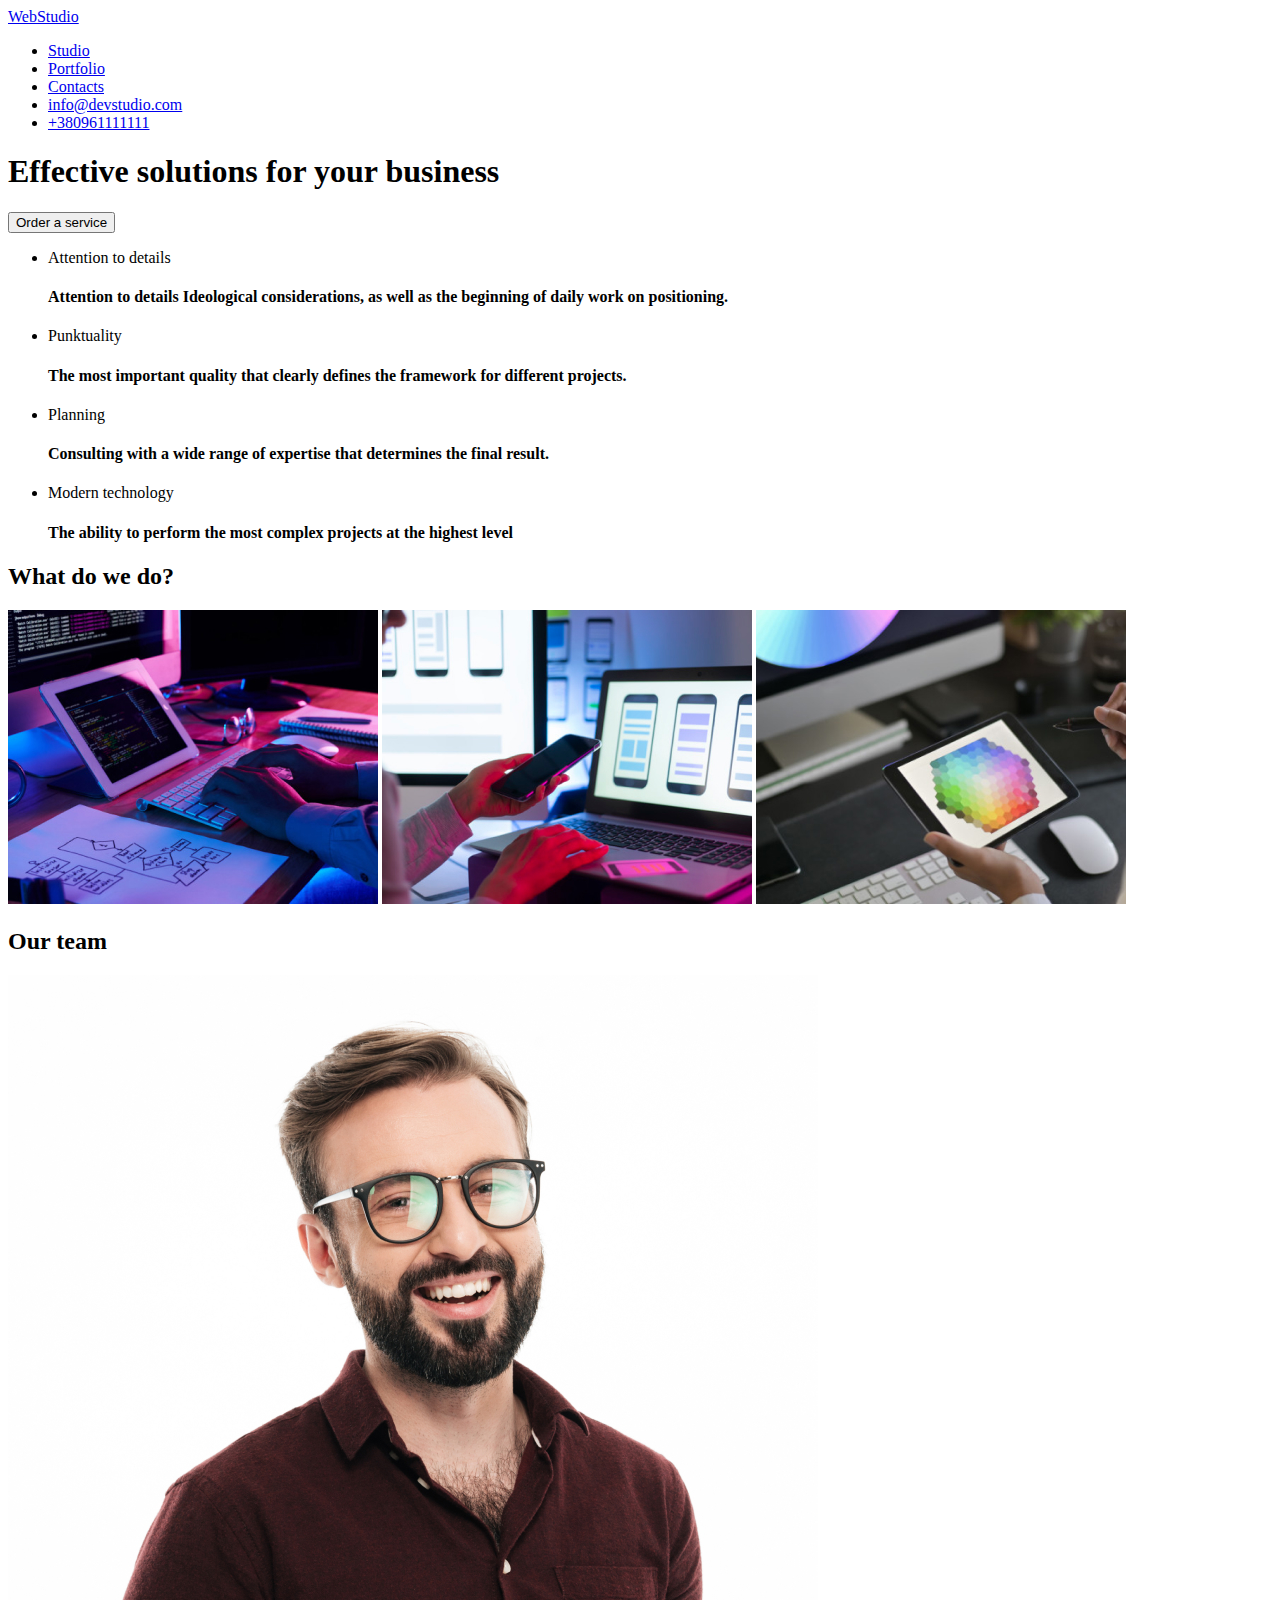
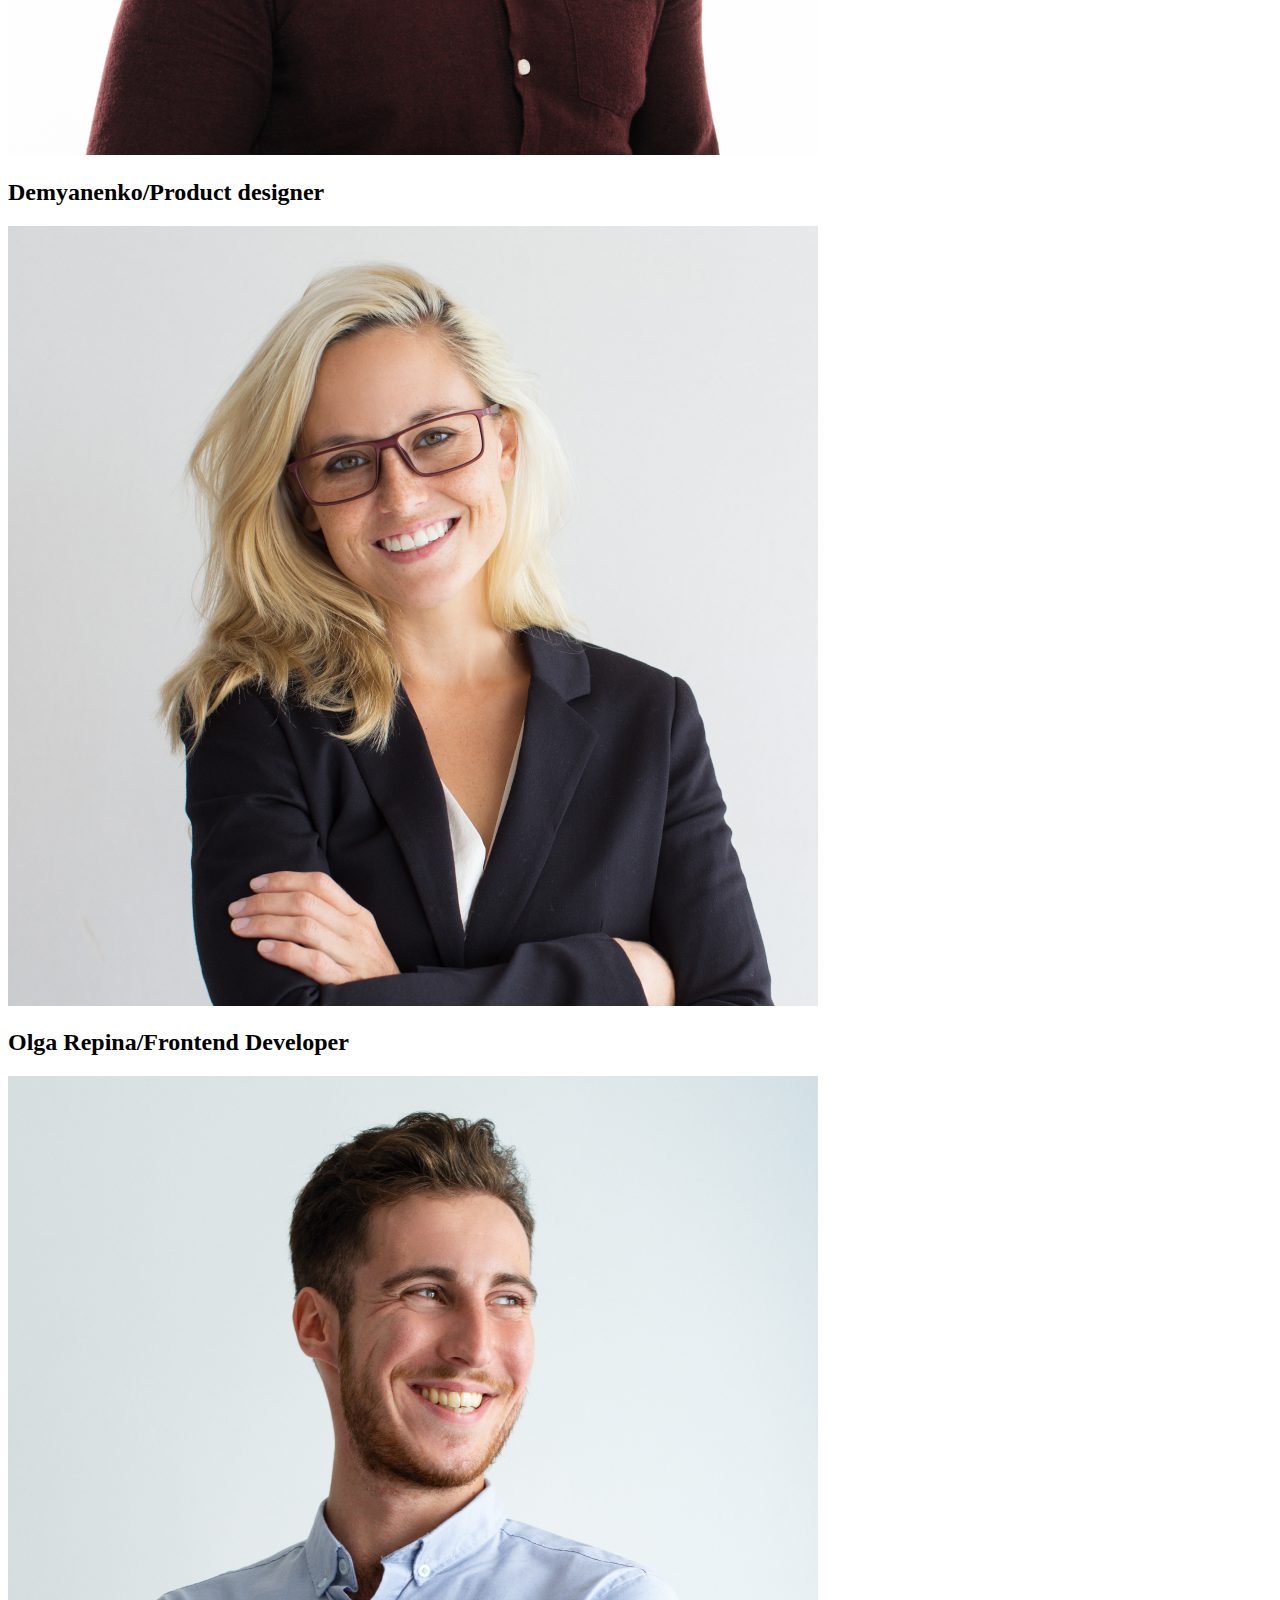
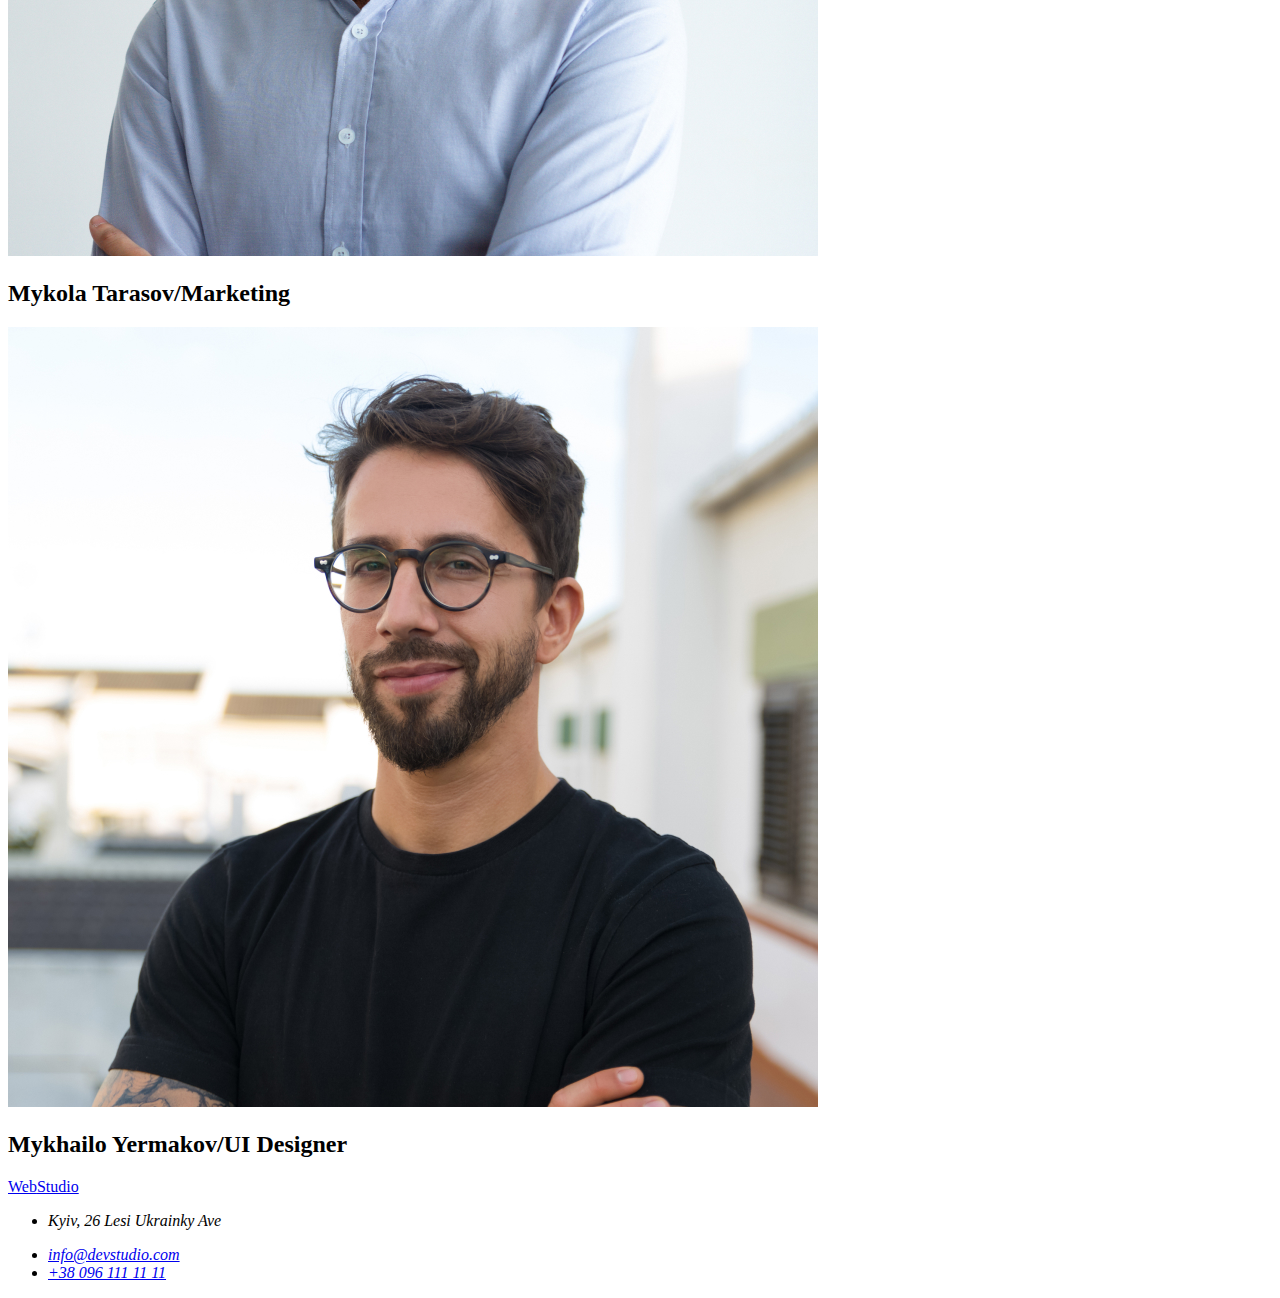
==== index.html @ 3cf73002 "Update index.html" ====
<!DOCTYPE html>
<html>

<head>
    <title>WebStudio</title>
</head>

<body>
    <header>
        <a href="index.html">WebStudio</a>
        <nav>
            <ul>
                <li><a href="#">Studio</a></li>
                <li><a href="#">Portfolio</a></li>
                <li><a href="#">Contacts</a></li>
                <li><a href="#">info@devstudio.com</a></li>
                <li><a href="#">+380961111111</a></li>
            </ul>
        </nav>
    </header>
    <main>
        <h1>Effective solutions for your business</h1>
        <button type="button">Order a service</button>

        </section>
    </main>
    <footer>
        <ul>
            <li>Attention to details</li>
            <h4>Attention to details
                Ideological considerations, as well as the beginning of daily work on positioning.</h4>
        </ul>
        <ul>

            <li>Punktuality</li>
            <h4>The most important quality that clearly defines the framework for different projects.</h4>
        </ul>
        <ul>
            <li>Planning</li>
            <h4>Consulting with a wide range of expertise that determines the final result.</h4>

        </ul>

        <ul>
            <li>Modern technology</li>
            <h4>The ability to perform the most complex projects at the highest level </h4>
        </ul>
    </footer>
    <h2>What do we do?</h2>
    <img src="images/img.jpg" alt="#">
    <img src="images/box2.jpg" alt="#">
    <img src="images/box3.jpg" alt="#">

    <h2>Our team</h2>
    <img src="images/ihordemyanko.jpg" alt="Ihor Demyanenko">
    <h2> Demyanenko/Product designer</h2>
    <img src="images/olgarepina.jpg" alt="Olga Repina">
    <h2>Olga Repina/Frontend Developer</h2>
    <img src="images/mykolatarasov.jpg" alt="Mykola Tarasov">
    <h2>Mykola Tarasov/Marketing</h2>
    <img src="images/mykhailoyermakov.jpg" alt="Mykhailo Yermakov">
    <h2>Mykhailo Yermakov/UI Designer </h2>

    <footer class="footer">
        <div class="container">
            <a href="#" class="main-footer-link"><span class="footer-ingredient">Web</span>Studio</a>
            <address class="footer-address">
                <div class="footer-container">
                    <ul class="footer-list">
                        <li class="footer-item">
                            <p class="footer-paragraph">Kyiv, 26 Lesi Ukrainky Ave</p>
                        </li>
                        <li class="footer-item">
                            <a href="#" class="footer-link">info@devstudio.com</a>
                        </li>
                        <li class="footer-item">
                            <a href="#" class="footer-link">+38 096 111 11 11</a>
                        </li>
                </div>
                <!--<form action="submit" class="email-form">
                <label for="email" class="email">Email:</label>
                <input type="email" id="email" name="email" required>
                <button type="submit" class="submit-button">Subscribe</button>
              </form>-->
        </div>
    </footer>
</body>

</html>
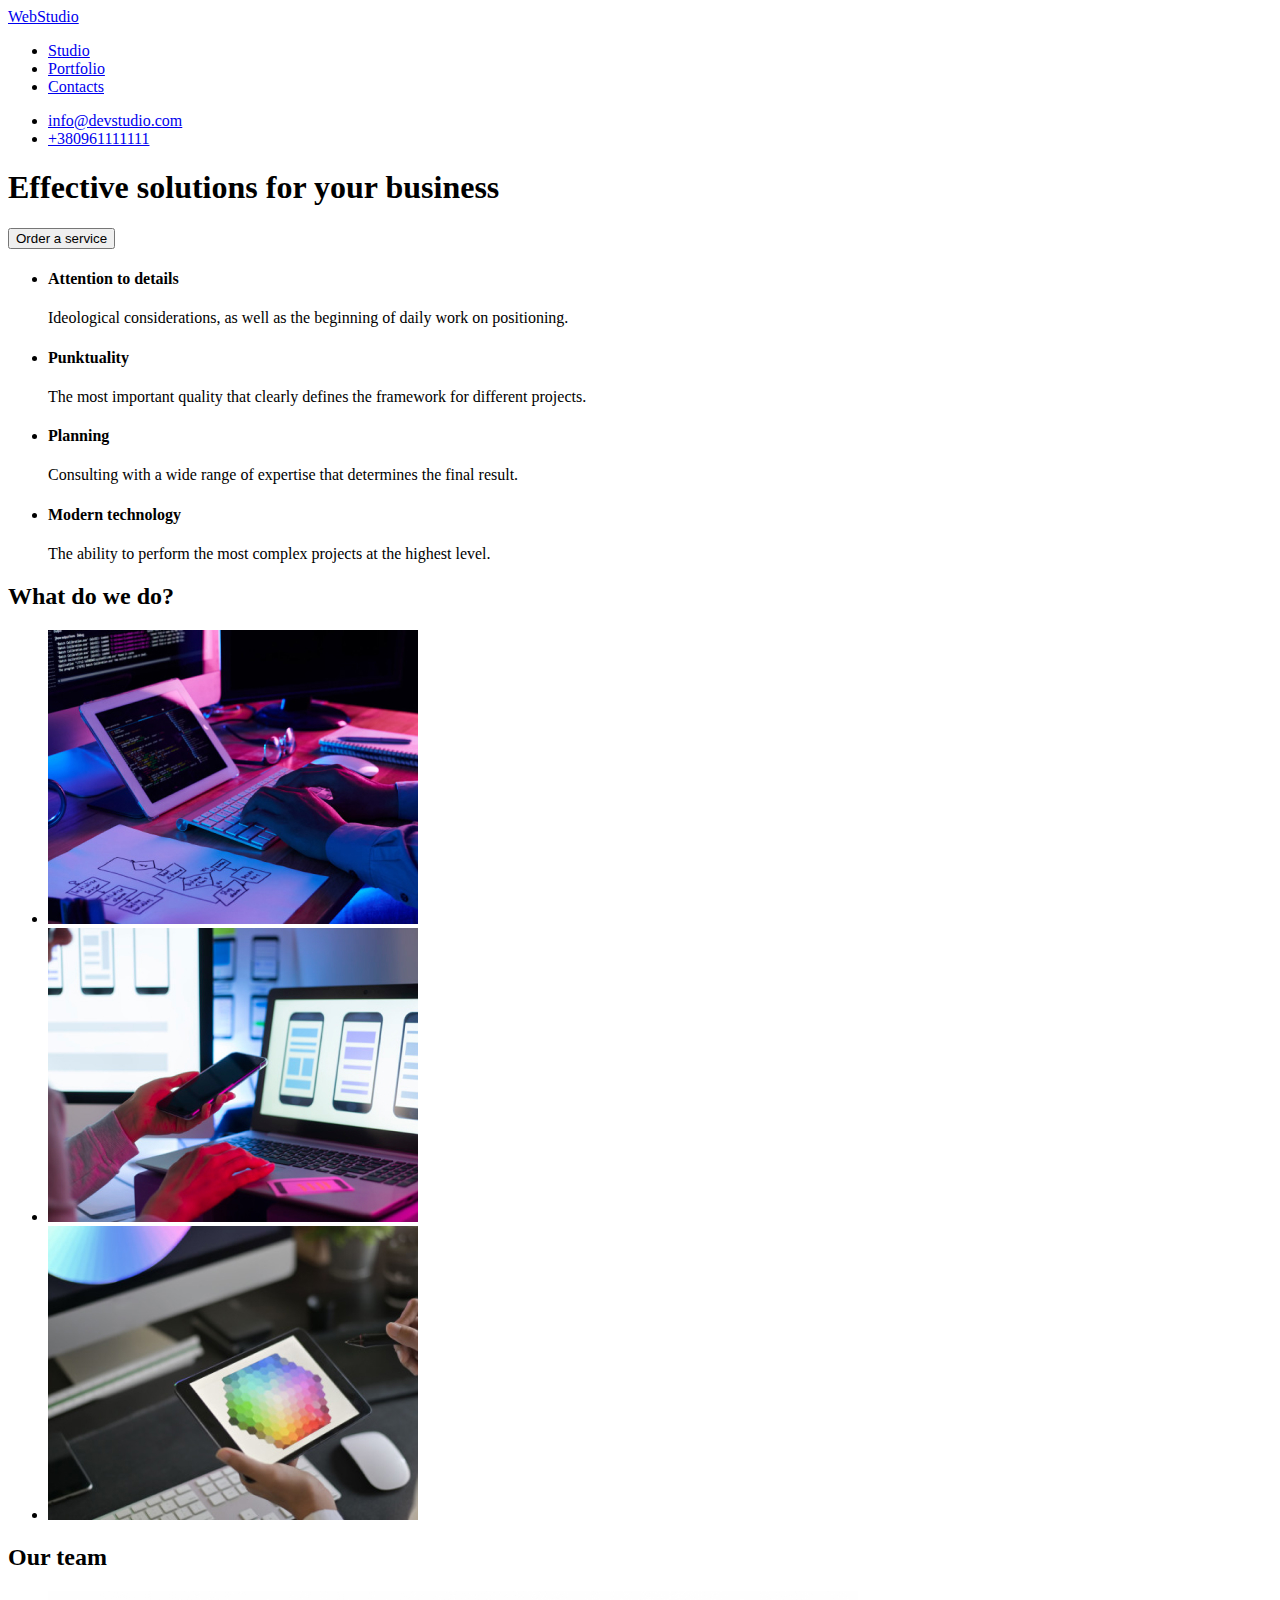
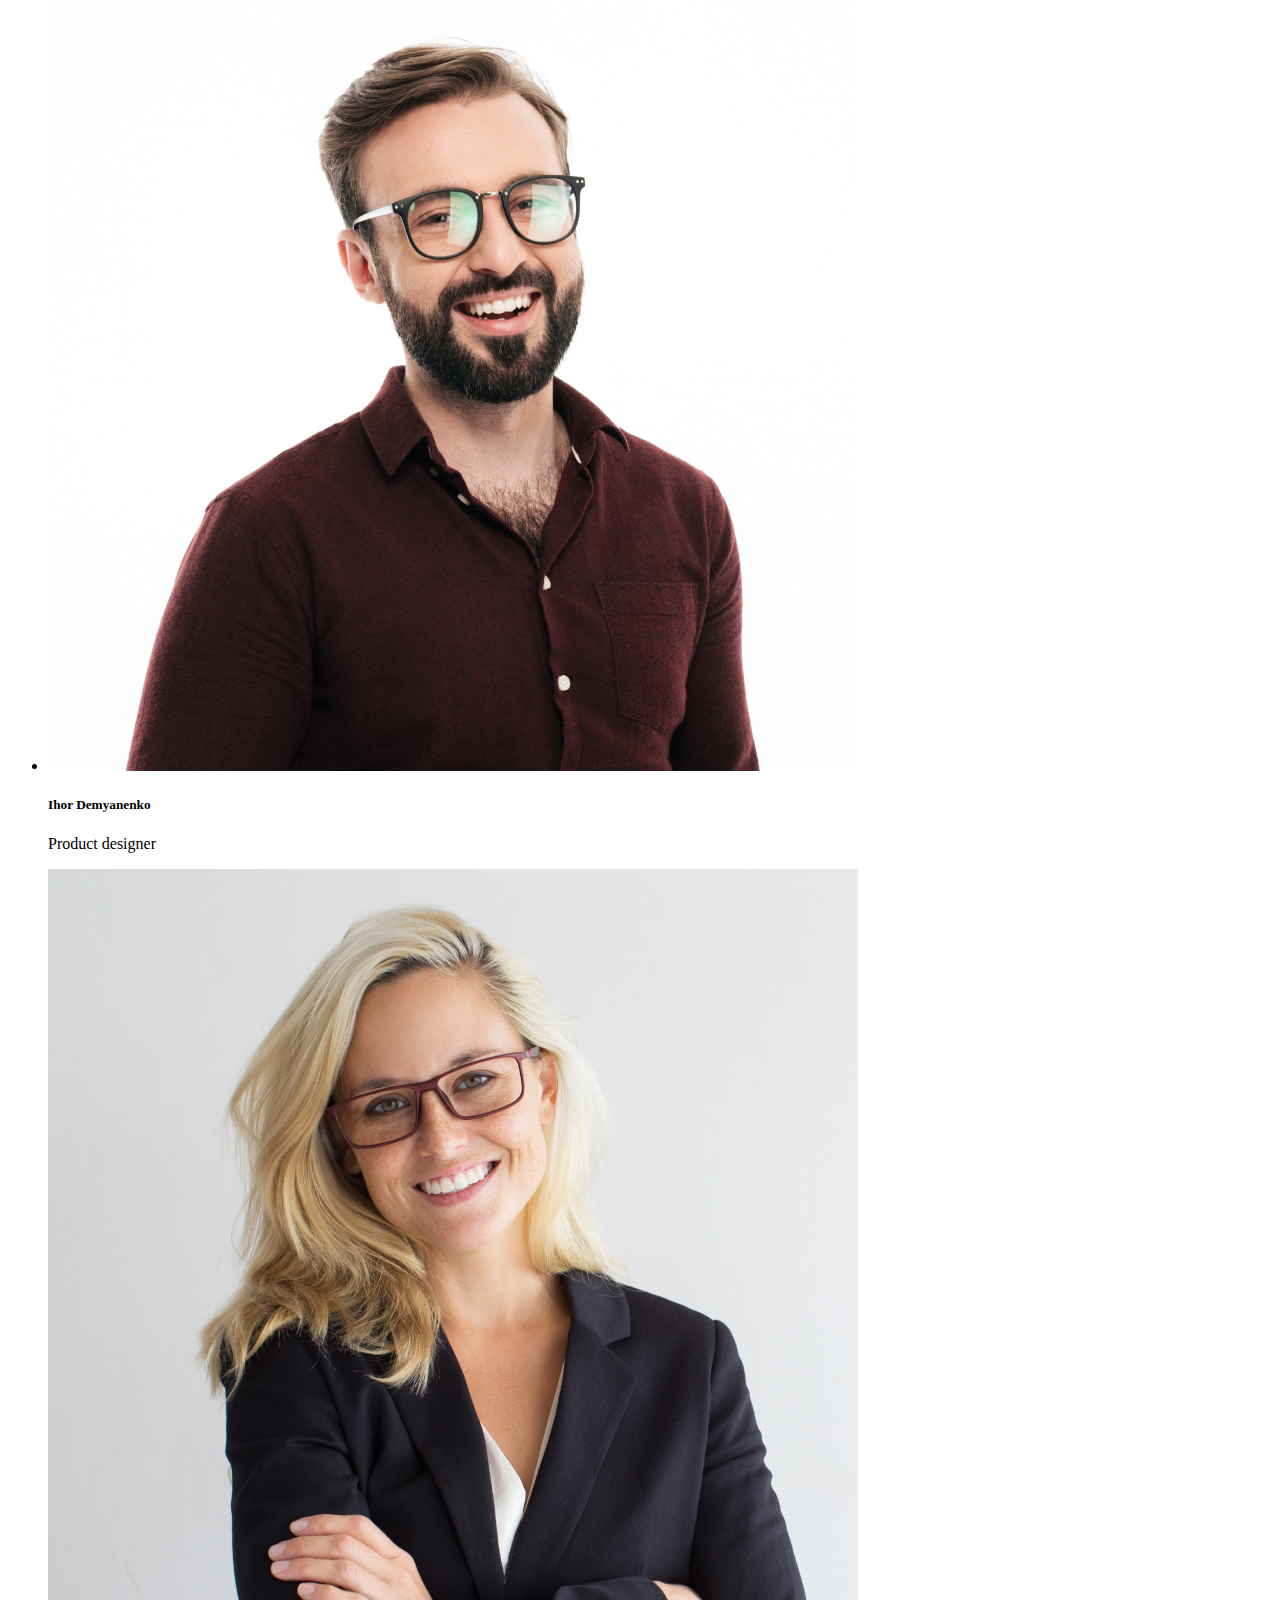
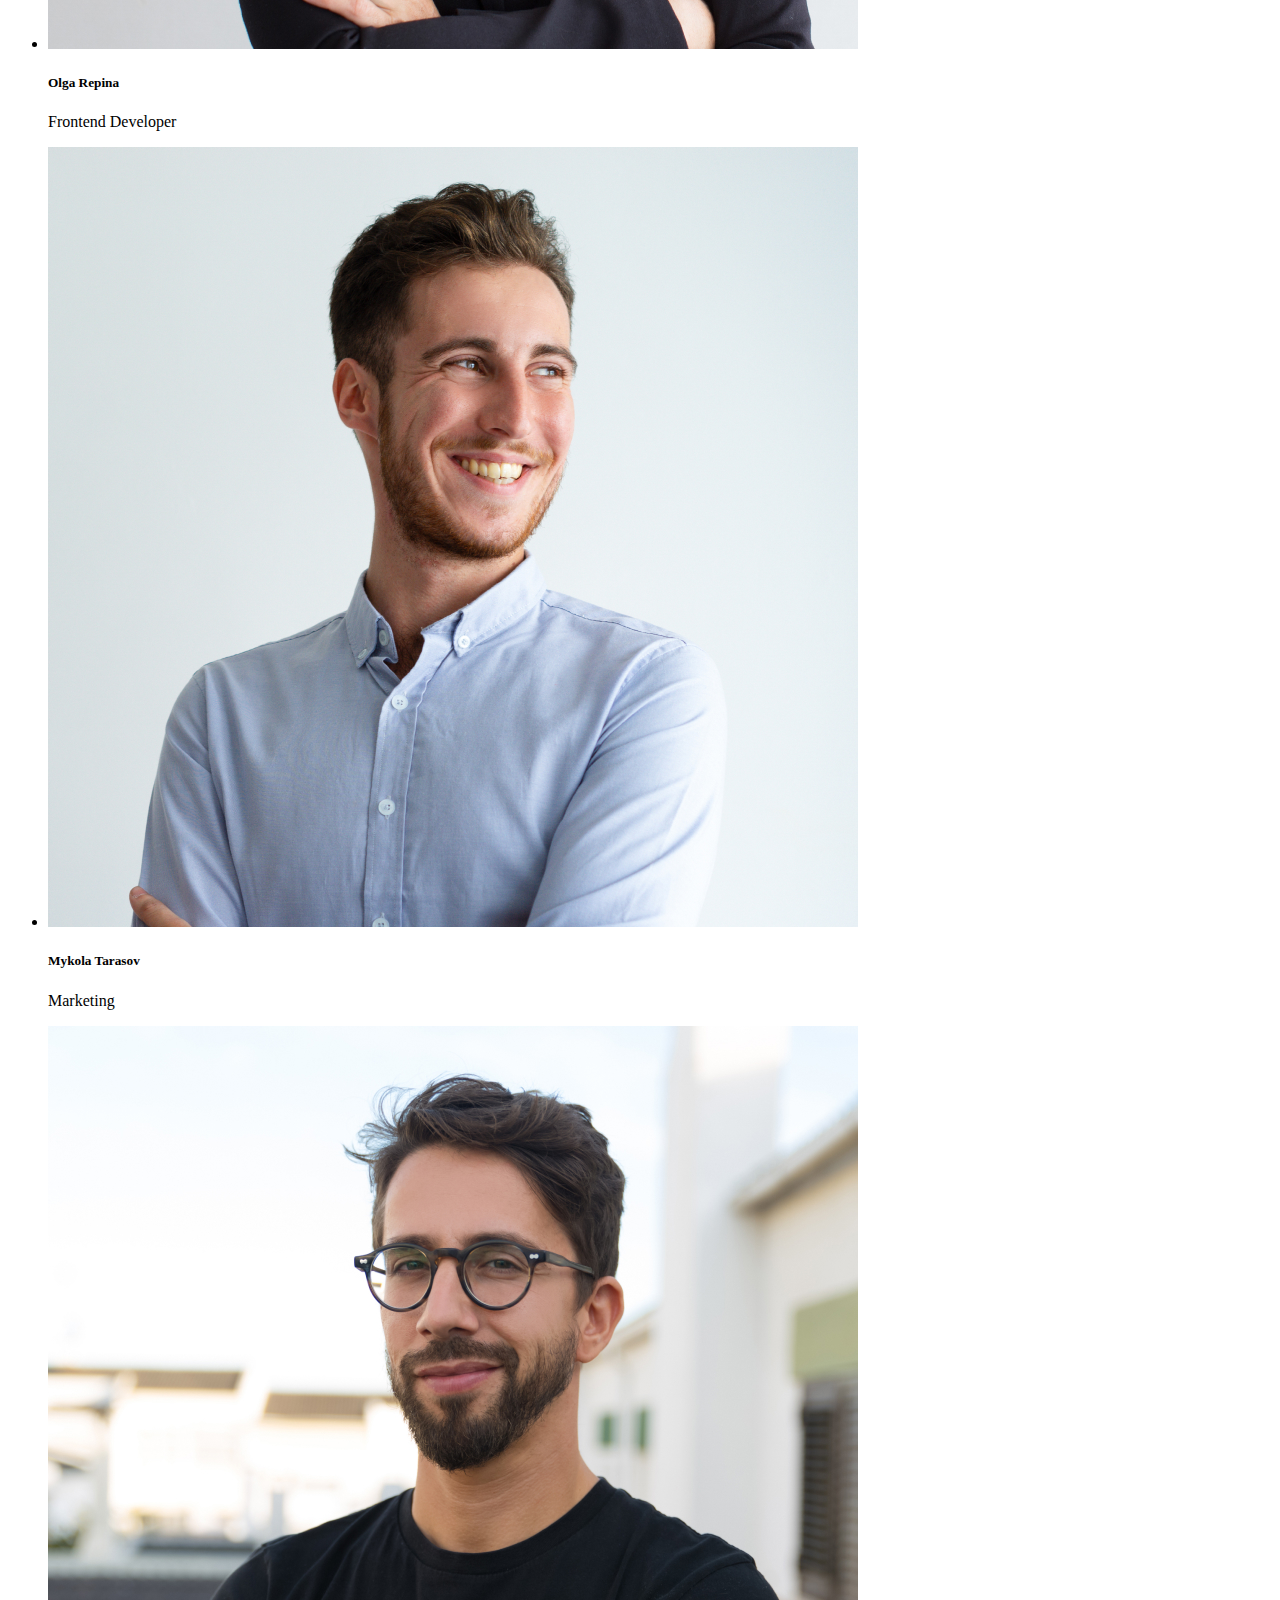
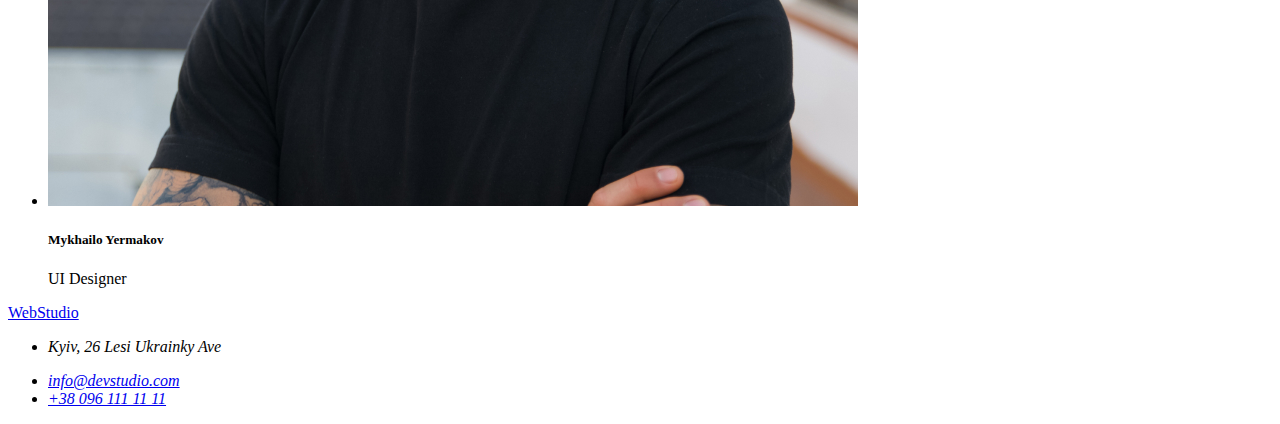
==== commit 2ade5a43: "odkfvojsdfiofhgisdoifjbgfieadojv" ====
--- a/index.html
+++ b/index.html
@@ -13,54 +13,68 @@
                 <li><a href="#">Studio</a></li>
                 <li><a href="#">Portfolio</a></li>
                 <li><a href="#">Contacts</a></li>
-                <li><a href="#">info@devstudio.com</a></li>
-                <li><a href="#">+380961111111</a></li>
             </ul>
         </nav>
+        <ul>
+            <li><a href="#">info@devstudio.com</a></li>
+            <li><a href="#">+380961111111</a></li>
+        </ul>
     </header>
     <main>
-        <h1>Effective solutions for your business</h1>
-        <button type="button">Order a service</button>
+        <section>
+            <h1>Effective solutions for your business</h1>
+            <button type="button">Order a service</button>
+        </section>
+        <section>
+            <h2 hidden>section title</h2>
+            <ul>
+                <li>
+                    <h4>Attention to details</h4>
+                    <p>Ideological considerations, as well as the beginning of daily work on positioning.</p>
+                </li>
+                <li>
+                    <h4>Punktuality</h4>
+                    <p>The most important quality that clearly defines the framework for different projects.</p>
+                </li>
+                <li>
+                    <h4>Planning</h4>
+                    <p>Consulting with a wide range of expertise that determines the final result.</p>
+                </li>
+                <li>
+                    <h4>Modern technology</h4>
+                    <p>The ability to perform the most complex projects at the highest level.</p>
+                </li>
+            </ul>
+        </section>
+        <section>
+            <h2>What do we do?</h2>
+            <ul>
+                <li><img src="images/img.jpg" alt="#"></li>
+                <li><img src="images/box2.jpg" alt="#"></li>
+                <li><img src="images/box3.jpg" alt="#"></li>
+            </ul>
+        </section>
+        <section>
+            <h2>Our team</h2>
+            <ul>
+                <li><img src="images/ihordemyanko.jpg" alt="Ihor Demyanenko">
+                <h5>Ihor Demyanenko</h5><p>Product designer</p></li>
 
+                <li><img src="images/olgarepina.jpg" alt="Olga Repina">
+                    <h5>Olga Repina</h5>
+                    <p>Frontend Developer</p>
+                </li>
+                <li><img src="images/mykolatarasov.jpg" alt="Mykola Tarasov">
+                    <h5>Mykola Tarasov</h5>
+                    <p>Marketing</p>
+                </li>
+                <li><img src="images/mykhailoyermakov.jpg" alt="Mykhailo Yermakov">
+                    <h5>Mykhailo Yermakov</h5>
+                    <p>UI Designer</p>
+                </li>
+            </ul>
         </section>
     </main>
-    <footer>
-        <ul>
-            <li>Attention to details</li>
-            <h4>Attention to details
-                Ideological considerations, as well as the beginning of daily work on positioning.</h4>
-        </ul>
-        <ul>
-
-            <li>Punktuality</li>
-            <h4>The most important quality that clearly defines the framework for different projects.</h4>
-        </ul>
-        <ul>
-            <li>Planning</li>
-            <h4>Consulting with a wide range of expertise that determines the final result.</h4>
-
-        </ul>
-
-        <ul>
-            <li>Modern technology</li>
-            <h4>The ability to perform the most complex projects at the highest level </h4>
-        </ul>
-    </footer>
-    <h2>What do we do?</h2>
-    <img src="images/img.jpg" alt="#">
-    <img src="images/box2.jpg" alt="#">
-    <img src="images/box3.jpg" alt="#">
-
-    <h2>Our team</h2>
-    <img src="images/ihordemyanko.jpg" alt="Ihor Demyanenko">
-    <h2> Demyanenko/Product designer</h2>
-    <img src="images/olgarepina.jpg" alt="Olga Repina">
-    <h2>Olga Repina/Frontend Developer</h2>
-    <img src="images/mykolatarasov.jpg" alt="Mykola Tarasov">
-    <h2>Mykola Tarasov/Marketing</h2>
-    <img src="images/mykhailoyermakov.jpg" alt="Mykhailo Yermakov">
-    <h2>Mykhailo Yermakov/UI Designer </h2>
-
     <footer class="footer">
         <div class="container">
             <a href="#" class="main-footer-link"><span class="footer-ingredient">Web</span>Studio</a>
@@ -83,6 +97,7 @@
                 <button type="submit" class="submit-button">Subscribe</button>
               </form>-->
         </div>
+
     </footer>
 </body>
 
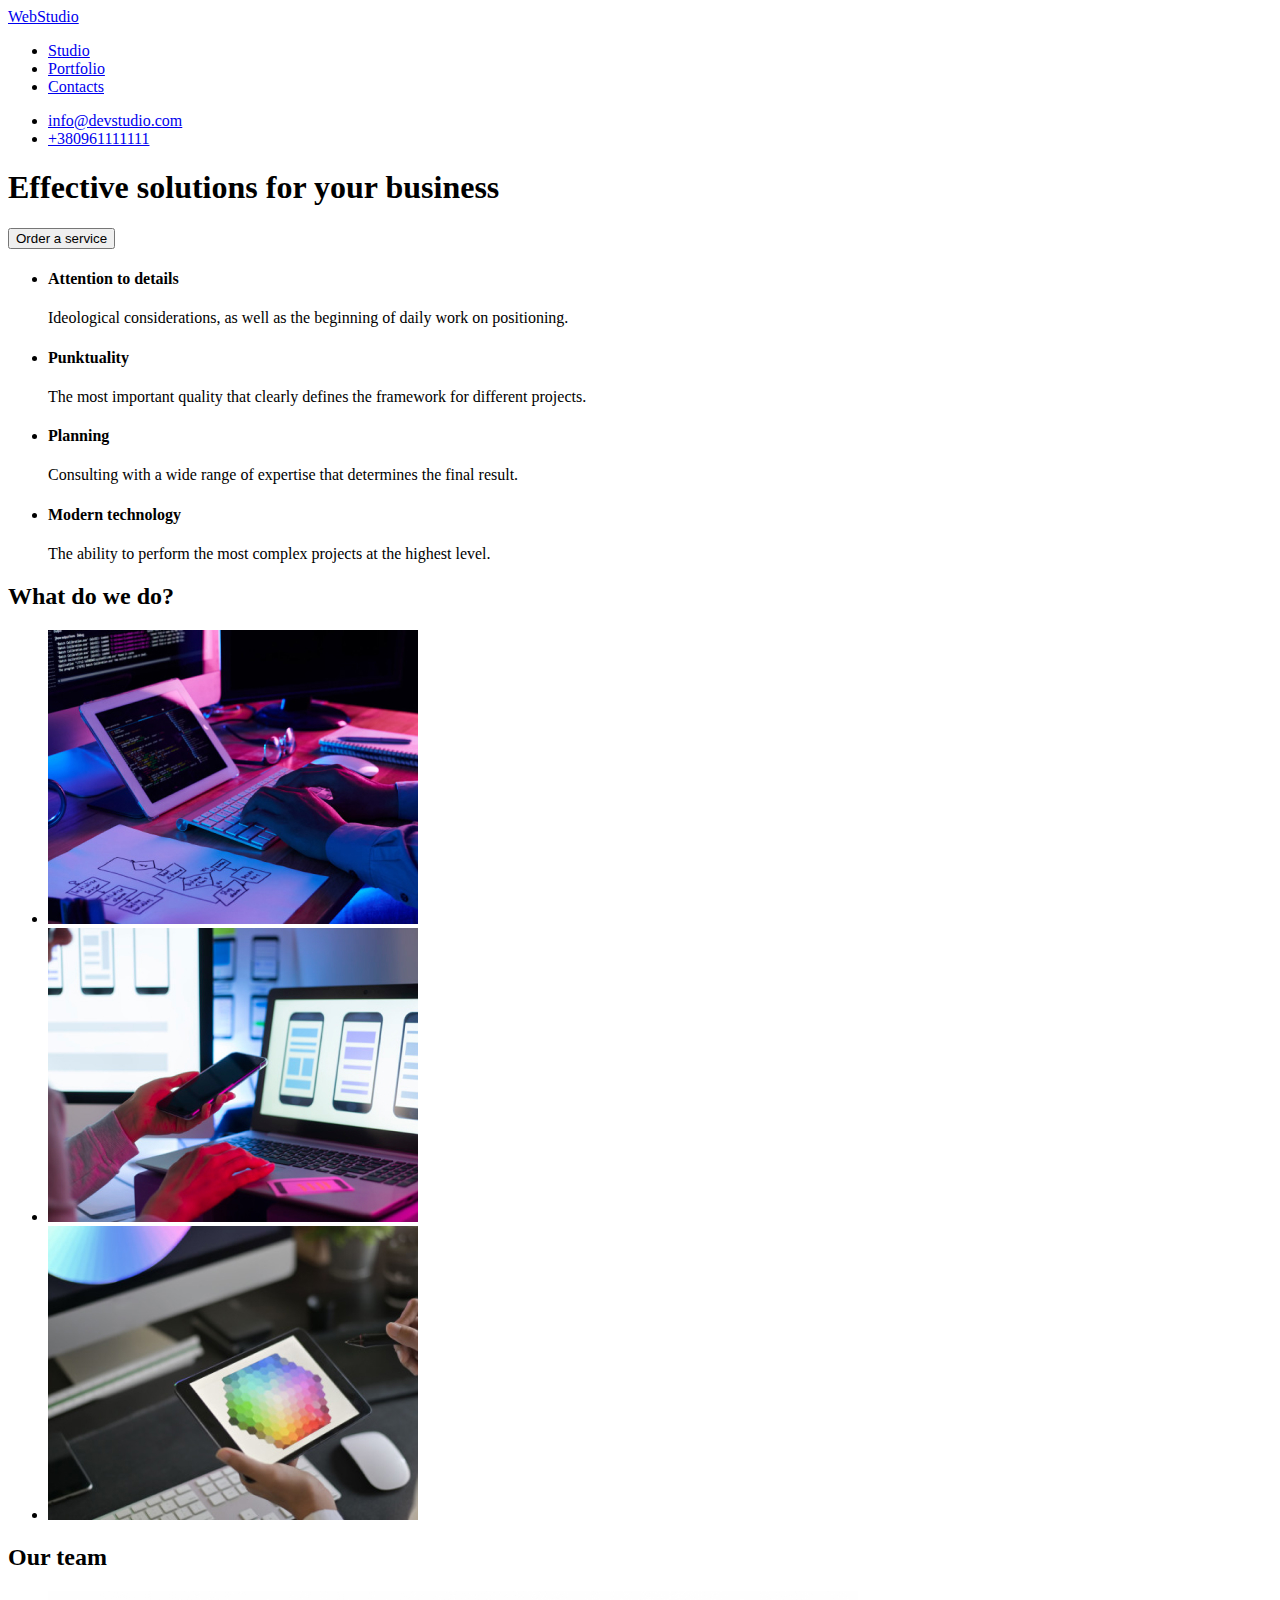
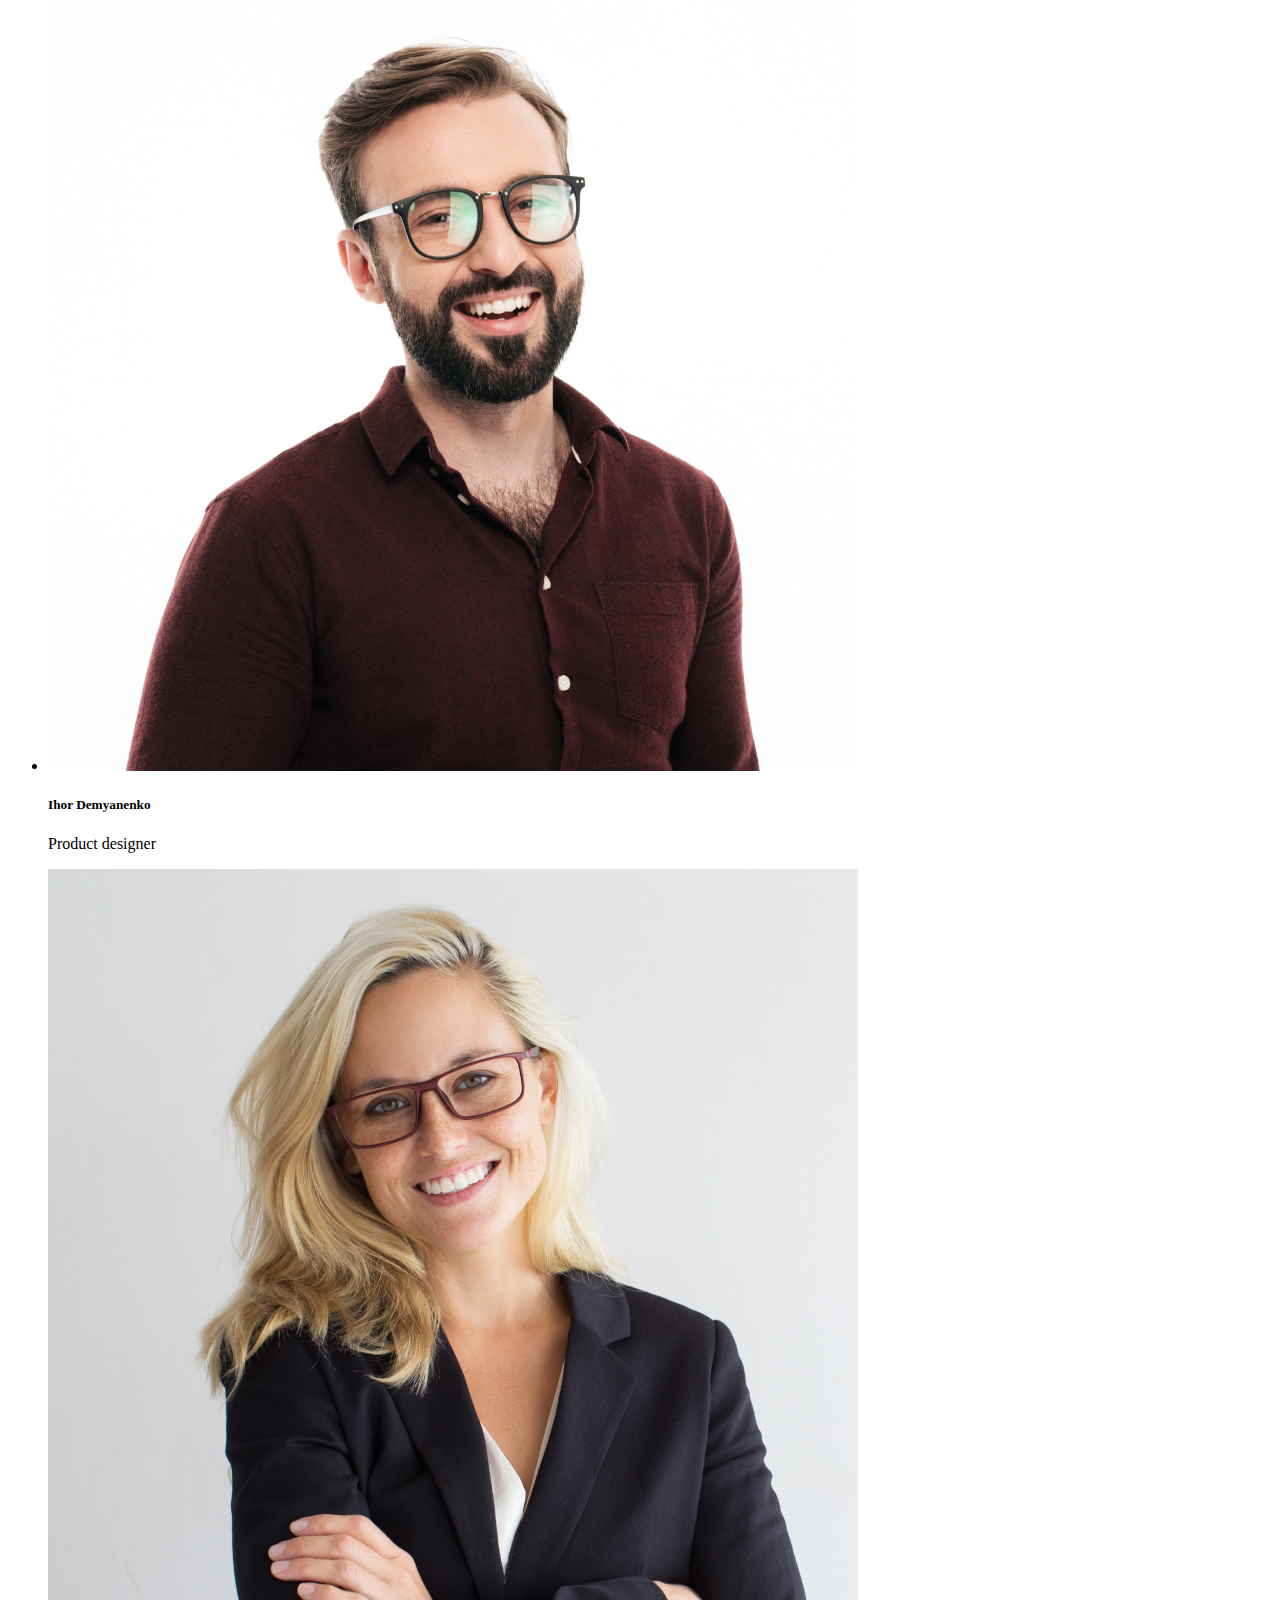
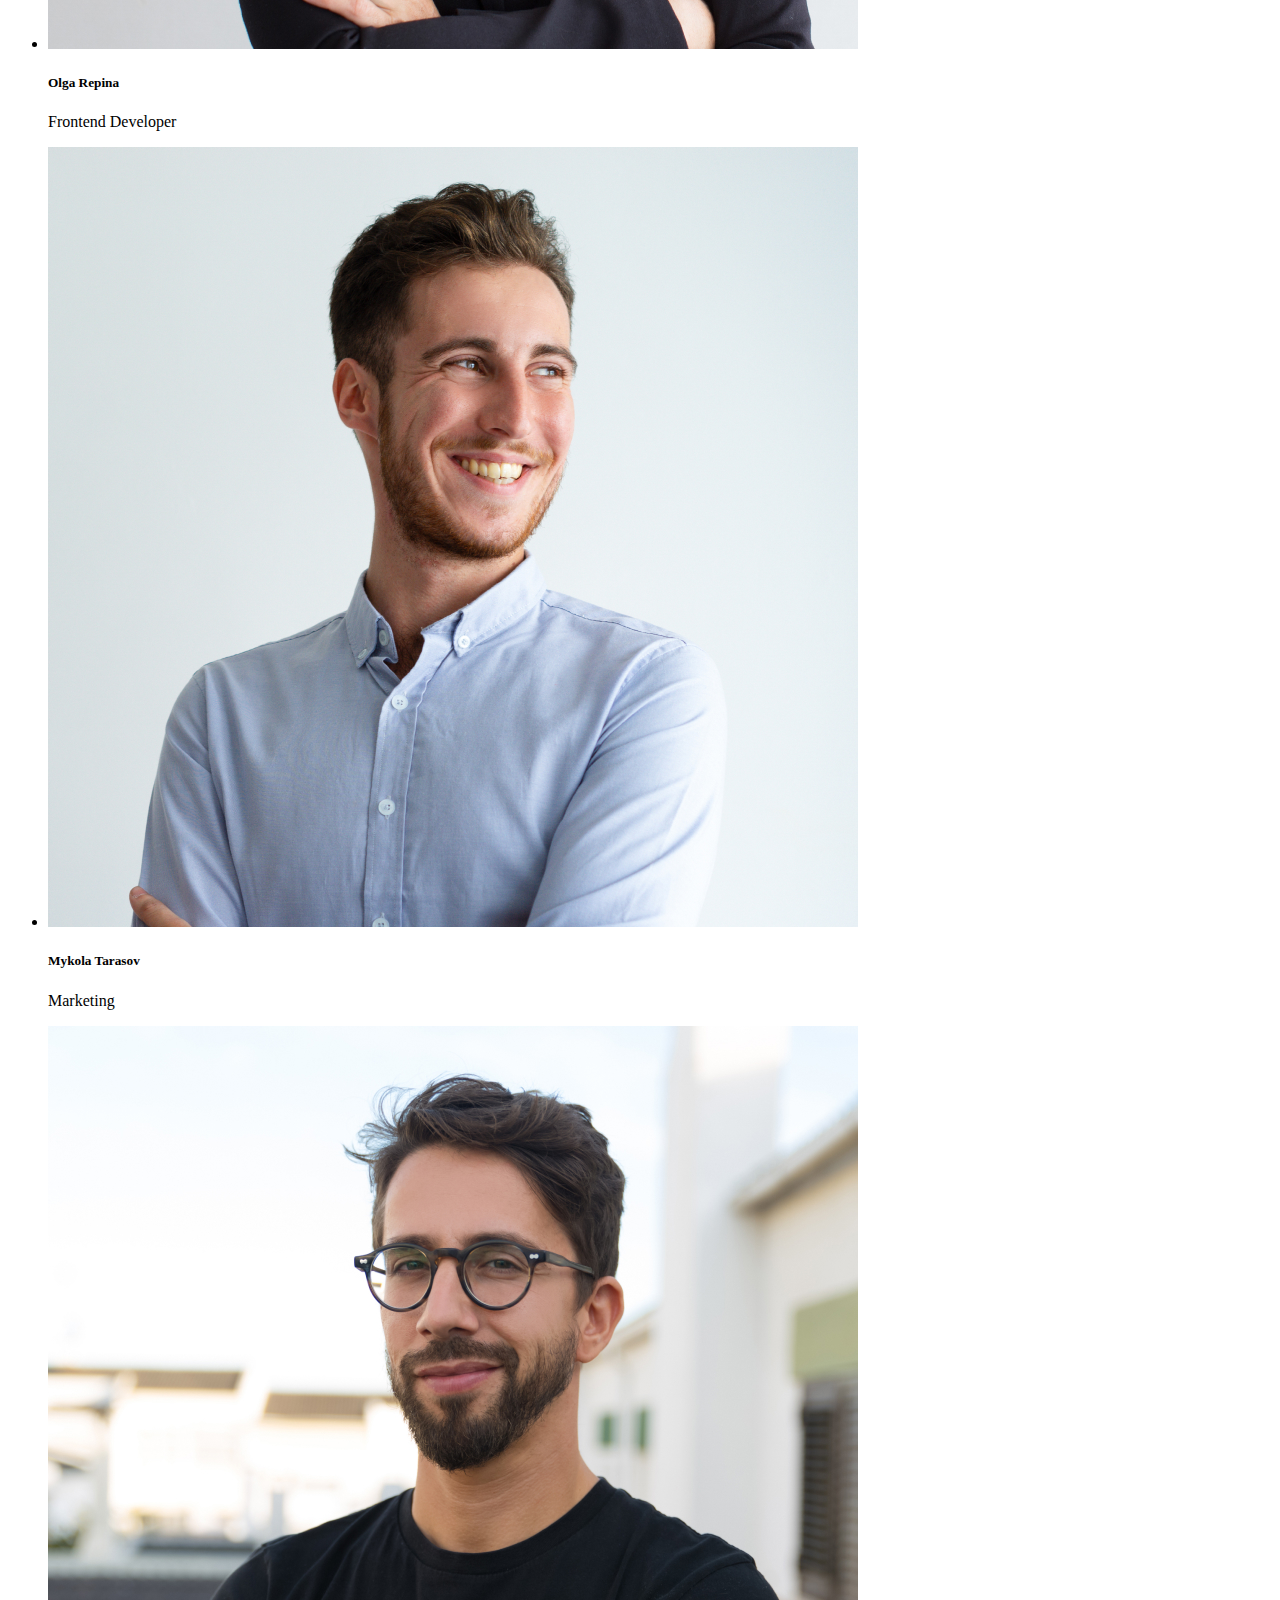
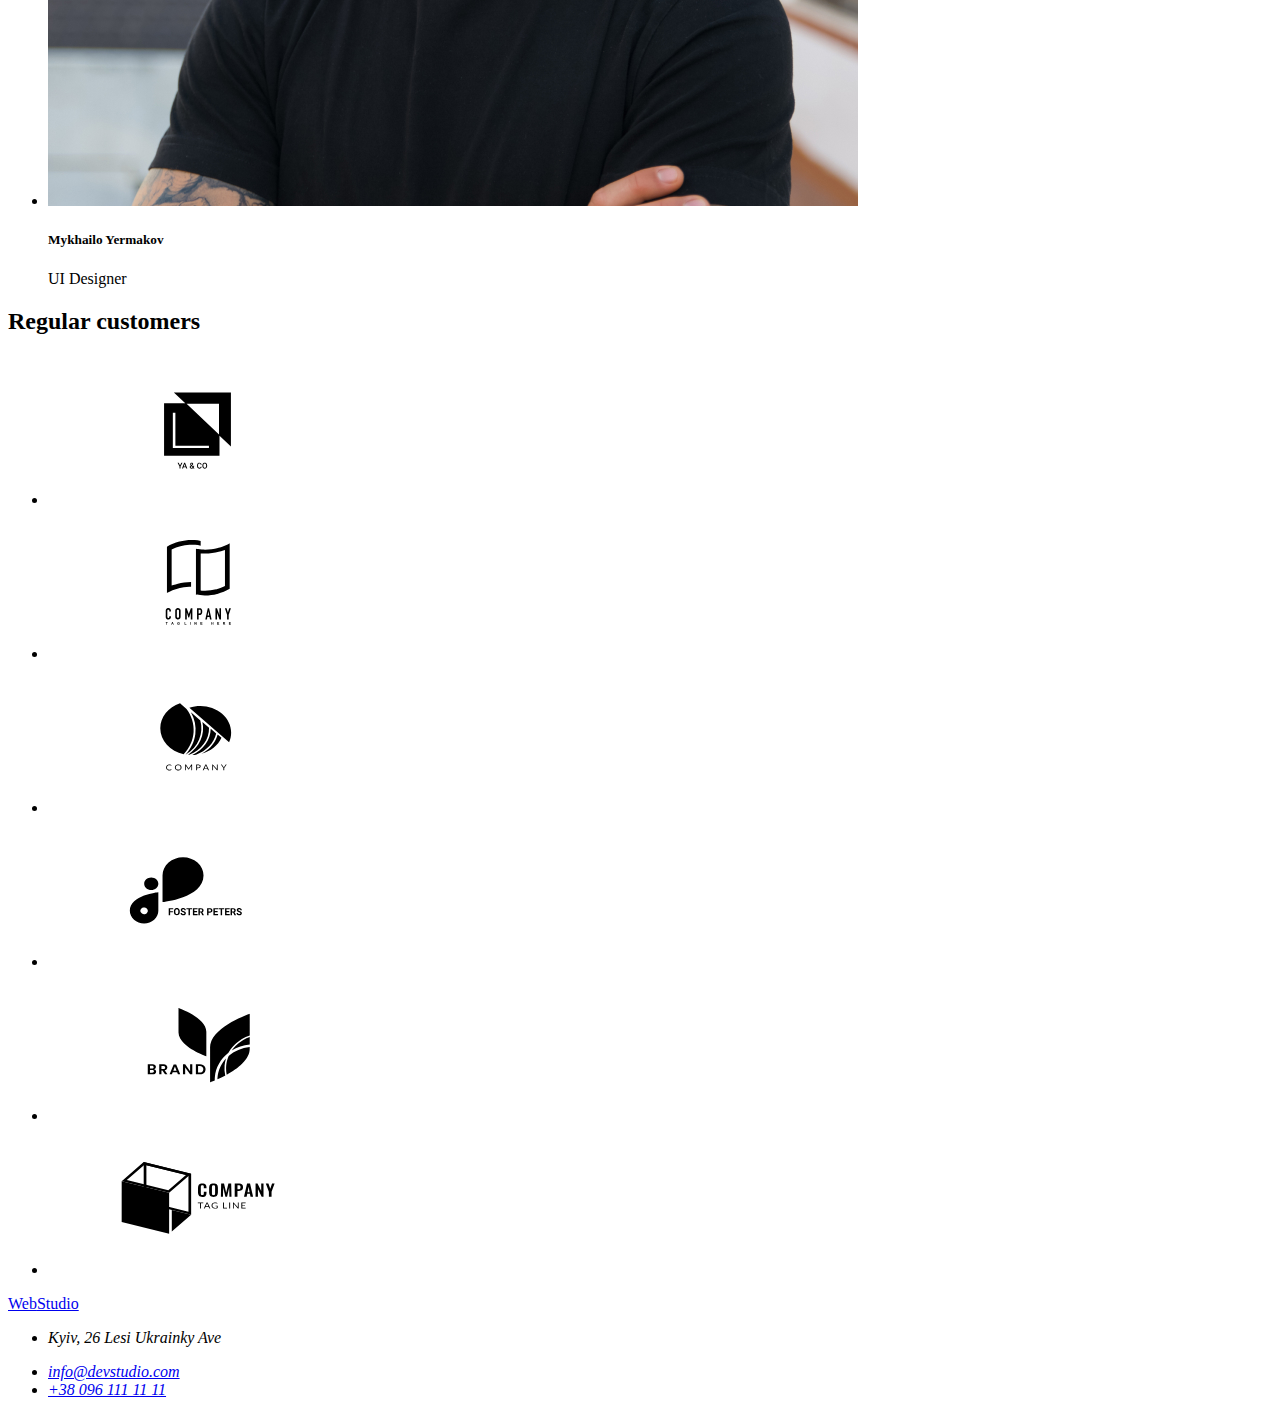
==== commit dd644188: "svg" ====
--- a/index.html
+++ b/index.html
@@ -2,6 +2,12 @@
 <html>
 
 <head>
+    <link rel="preconnect" href="https://fonts.googleapis.com">
+    <link rel="preconnect" href="https://fonts.gstatic.com" crossorigin>
+    <link
+        href="https://fonts.googleapis.com/css2?family=Raleway:ital,wght@0,100..900;1,100..900&family=Roboto:ital,wght@0,100;0,300;0,400;0,500;0,700;0,900;1,100;1,300;1,400;1,500;1,700;1,900&display=swap"
+        rel="stylesheet">
+    <link rel="stylesheet" href="styles.CSS">
     <title>WebStudio</title>
 </head>
 
@@ -58,7 +64,9 @@
             <h2>Our team</h2>
             <ul>
                 <li><img src="images/ihordemyanko.jpg" alt="Ihor Demyanenko">
-                <h5>Ihor Demyanenko</h5><p>Product designer</p></li>
+                    <h5>Ihor Demyanenko</h5>
+                    <p>Product designer</p>
+                </li>
 
                 <li><img src="images/olgarepina.jpg" alt="Olga Repina">
                     <h5>Olga Repina</h5>
@@ -73,6 +81,31 @@
                     <p>UI Designer</p>
                 </li>
             </ul>
+        </section>
+        <section>
+            <div class="container">
+                <h2>Regular customers</h2>
+                <ul class="clients">
+                    <li class="client-item"><a href="/" class="client-link"><svg class="client-icon">
+                                <use href="/images/symbol-defs.svg#icon-Client-1"></use>
+                            </svg></a></li>
+                    <li class="client-item"><a href="/" class="client-link"><svg class="client-icon">
+                                <use href="/images/symbol-defs.svg#icon-Client-2"></use>
+                            </svg></a></li>
+                    <li class="client-item"><a href="/" class="client-link"><svg class="client-icon">
+                                <use href="/images/symbol-defs.svg#icon-Client-3"></use>
+                            </svg></a></li>
+                    <li class="client-item"><a href="/" class="client-link"><svg class="client-icon">
+                                <use href="/images/symbol-defs.svg#icon-Client-4"></use>
+                            </svg></a></li>
+                    <li class="client-item"><a href="/" class="client-link"><svg class="client-icon">
+                                <use href="/images/symbol-defs.svg#icon-Client-5"></use>
+                            </svg></a></li>
+                    <li class="client-item"><a href="/" class="client-link"><svg class="client-icon">
+                                <use href="/images/symbol-defs.svg#icon-Client-6"></use>
+                            </svg></a></li>
+                </ul>
+            </div>
         </section>
     </main>
     <footer class="footer">
@@ -97,7 +130,6 @@
                 <button type="submit" class="submit-button">Subscribe</button>
               </form>-->
         </div>
-
     </footer>
 </body>
 
--- a/styles.CSS
+++ b/styles.CSS
@@ -0,0 +1,7 @@
+:root{
+--text-color: #757575;
+--headers-color: #212121;
+--excent-color: #2196F3;
+--footer-background: #2F303A;
+--section-background: #F5F4FA;
+} 
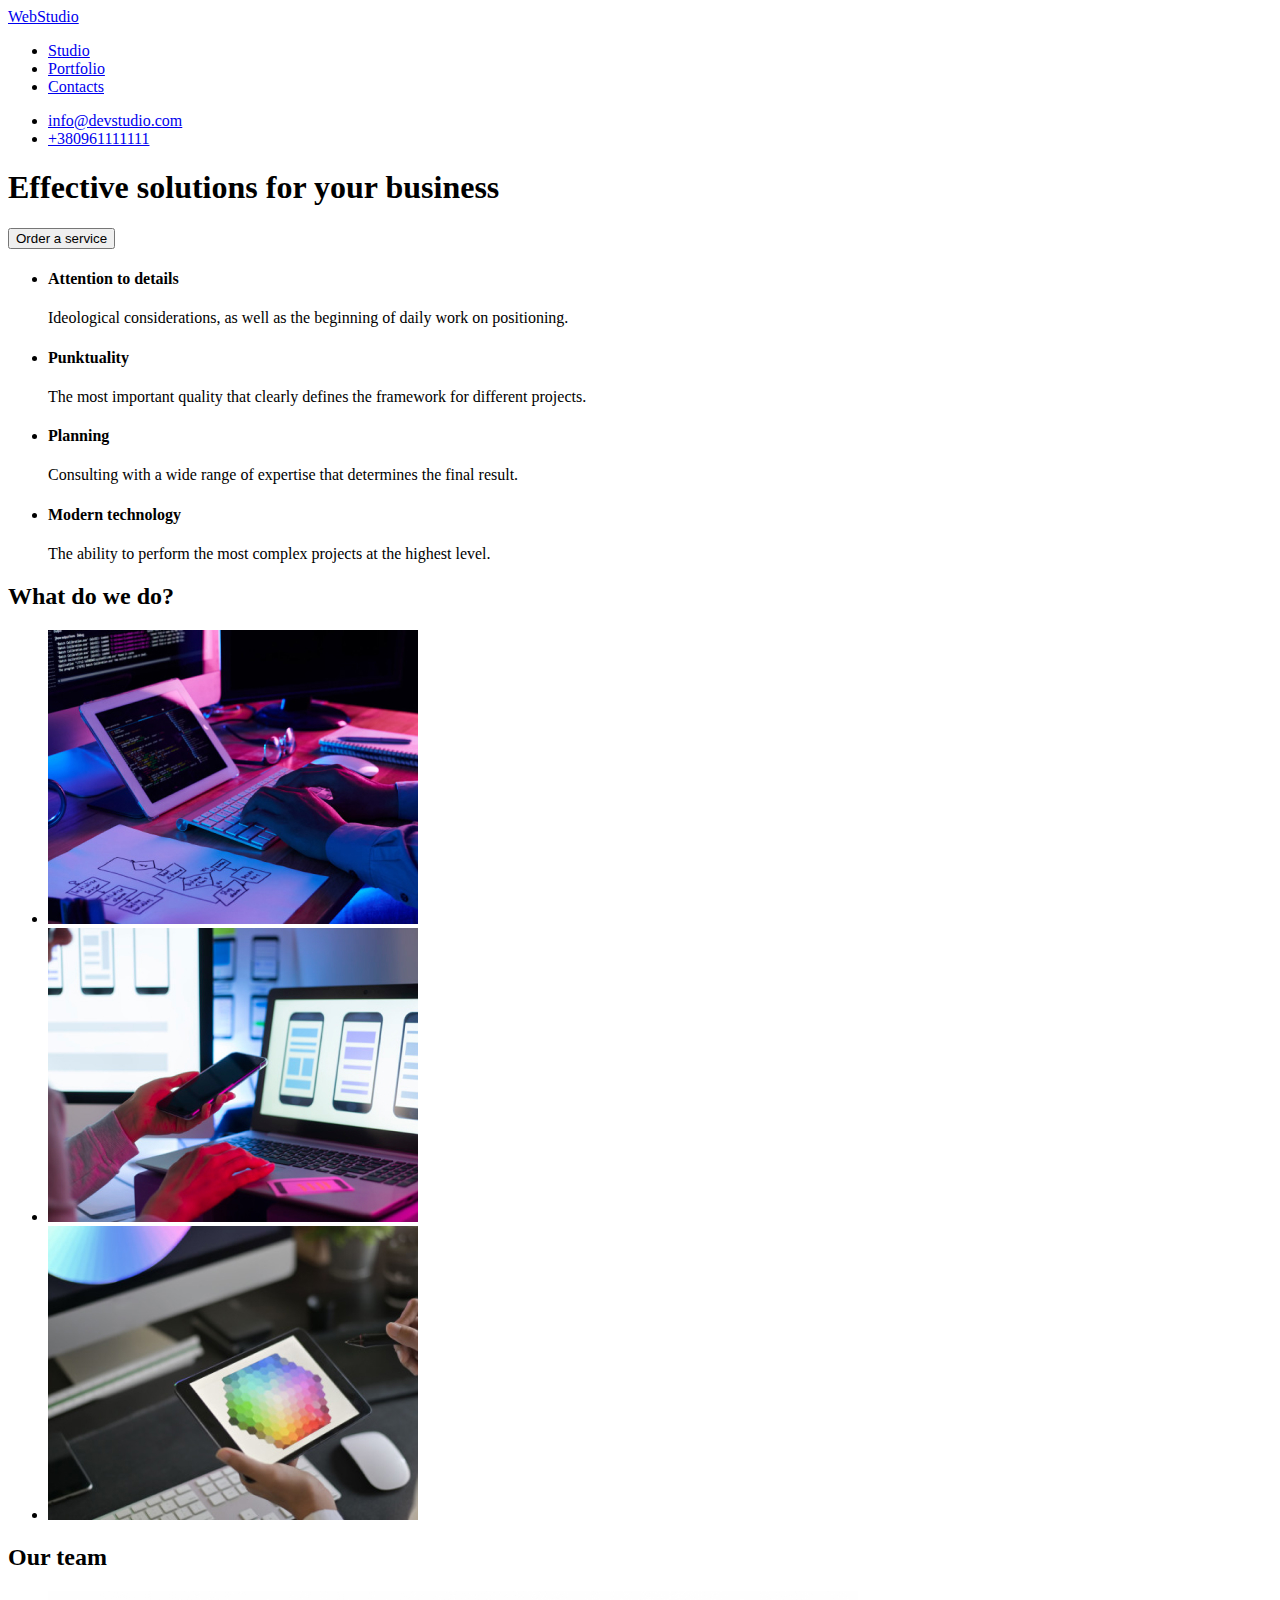
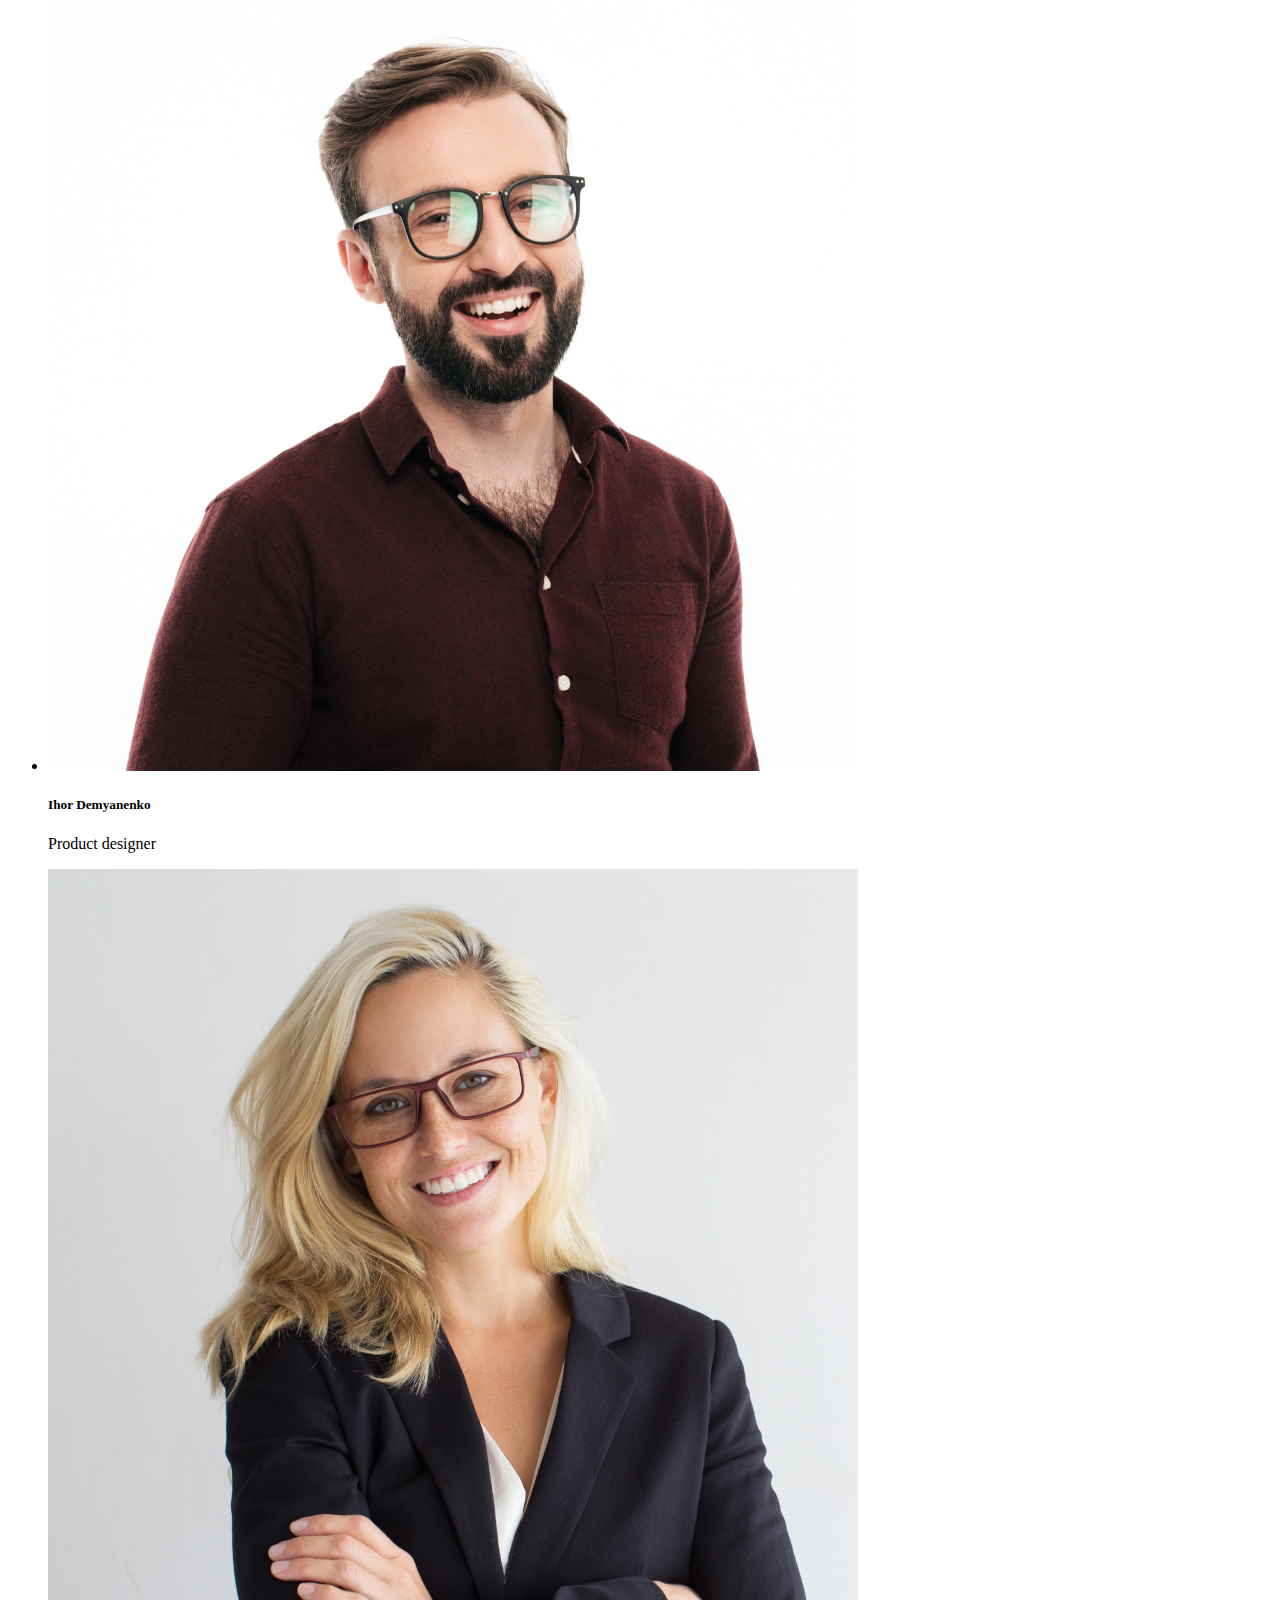
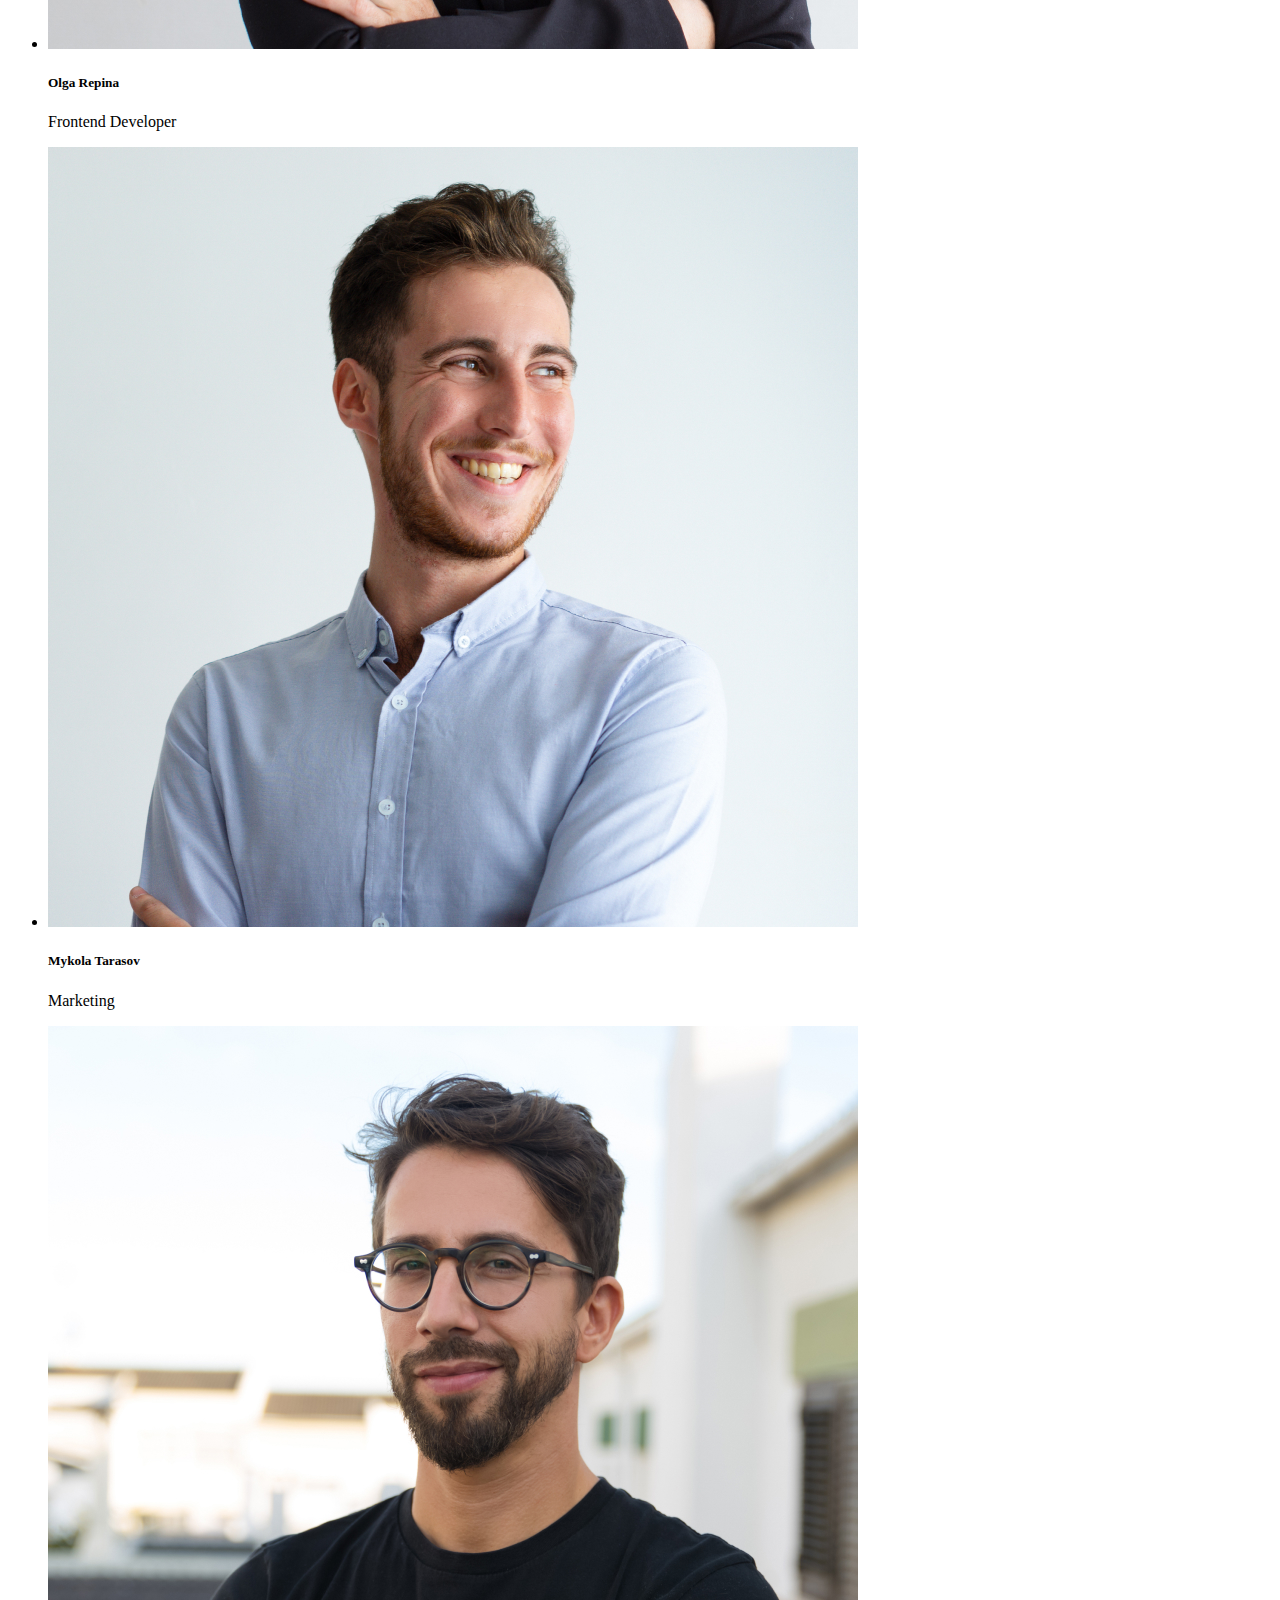
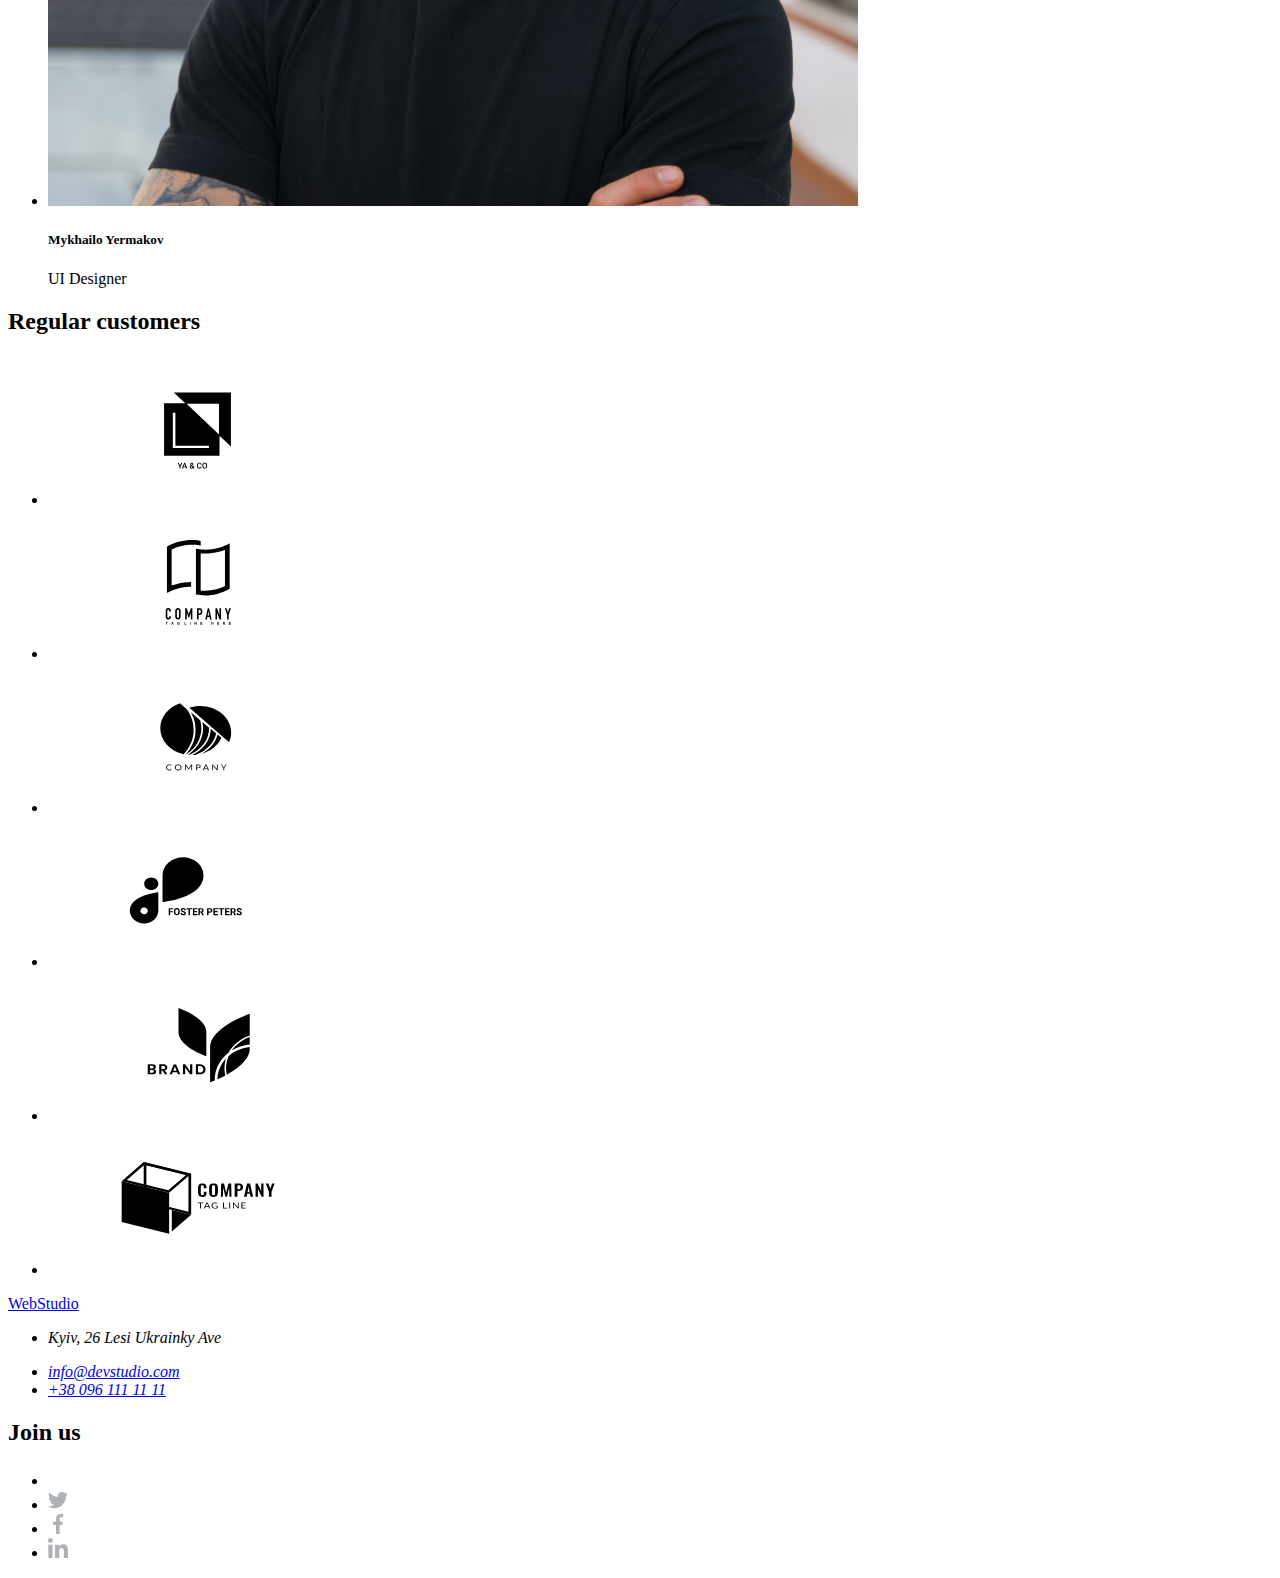
==== commit 1f463d5f: "added social icons" ====
--- a/index.html
+++ b/index.html
@@ -130,6 +130,23 @@
                 <button type="submit" class="submit-button">Subscribe</button>
               </form>-->
         </div>
+        <div class="join-us">
+            <h2 class="join-title">Join us</h2>
+            <ul class="social-list">
+                <li class="social-item"><a class="social-link" href="/"><svg class="social-icon" width="20" height="20">
+                            <use href="./icons-defs.svg#icon-instagram"></use>
+                        </svg></a></li>
+                <li class="social-item"><a class="social-link" href="/"><svg class="social-icon" width="20" height="20">
+                            <use href="./icons-defs.svg#icon-twitter"></use>
+                        </svg></a></li>
+                <li class="social-item"><a class="social-link" href="/"><svg class="social-icon" width="20" height="20">
+                            <use href="./icons-defs.svg#icon-facebook"></use>
+                        </svg></a></li>
+                <li class="social-item"><a class="social-link" href="/"><svg class="social-icon" width="20" height="20">
+                            <use href="./icons-defs.svg#icon-linkedin"></use>
+                        </svg></a></li>
+            </ul>
+        </div>
     </footer>
 </body>
 
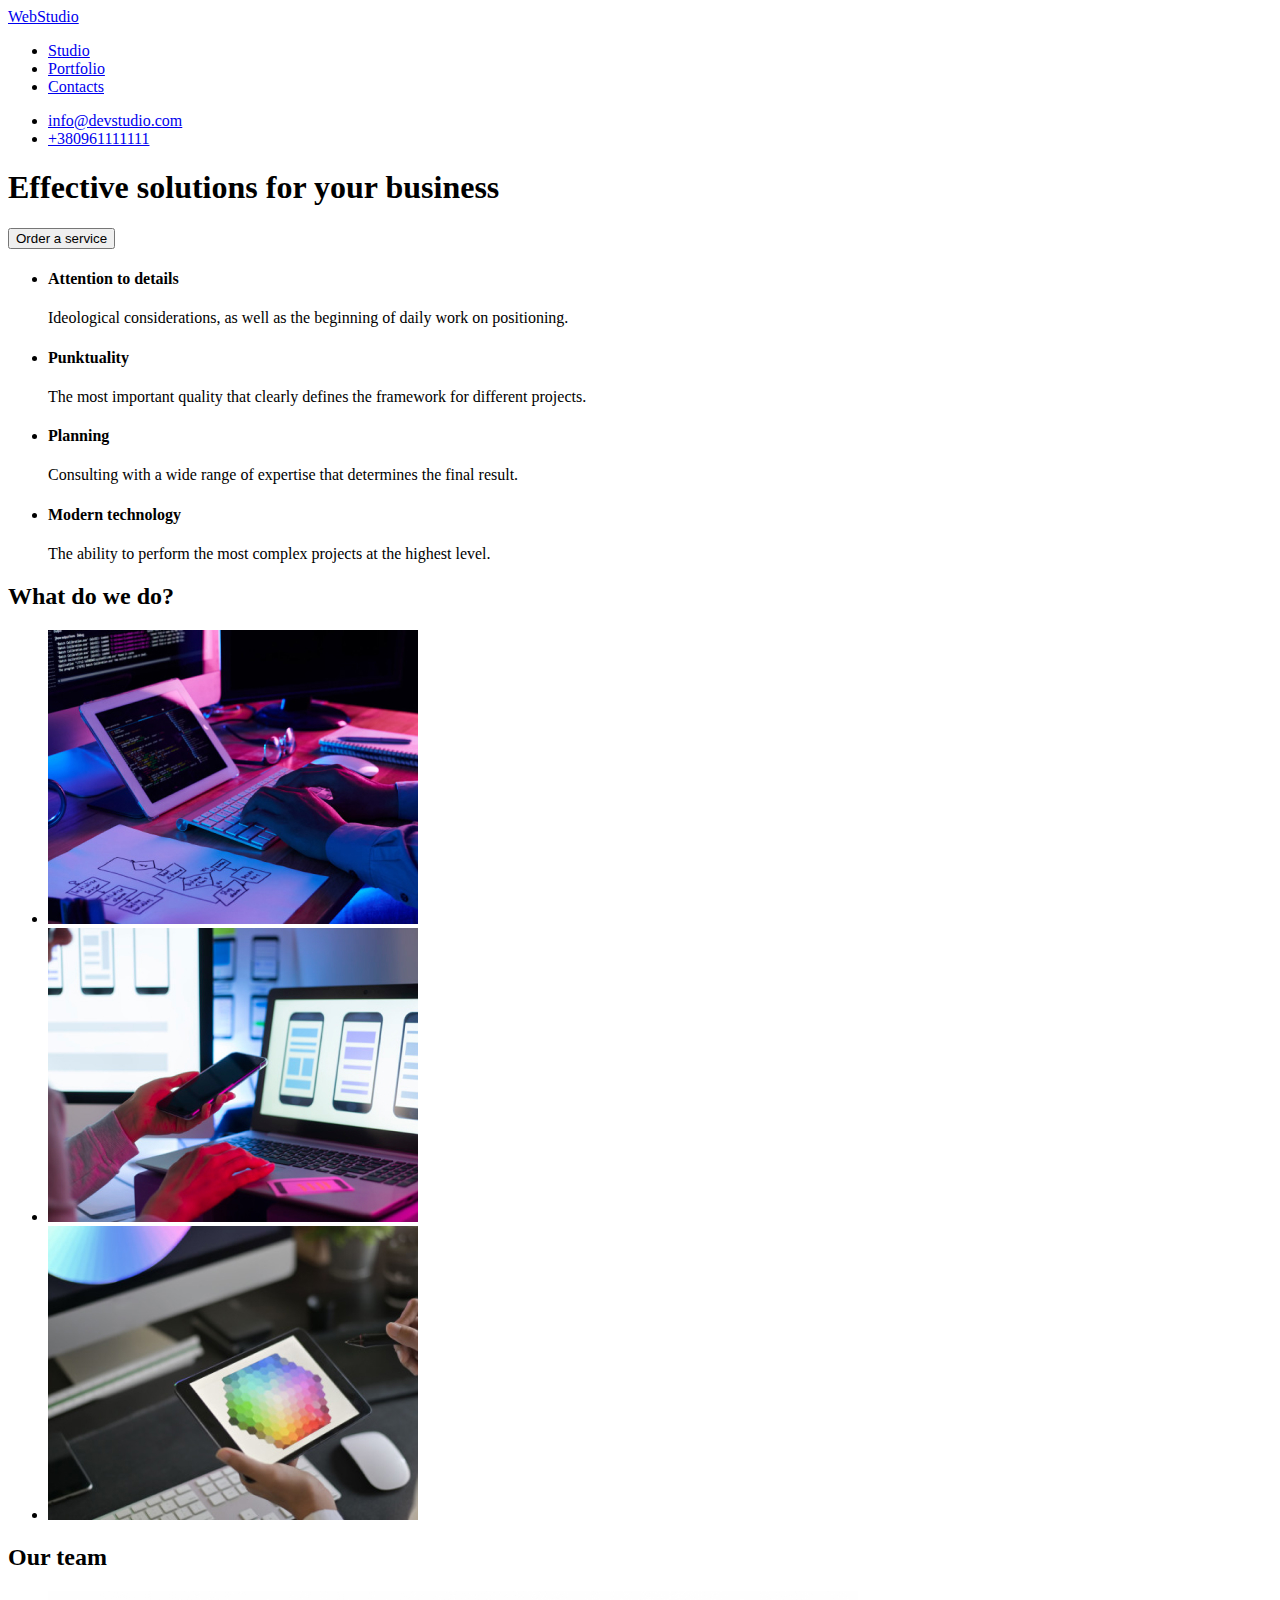
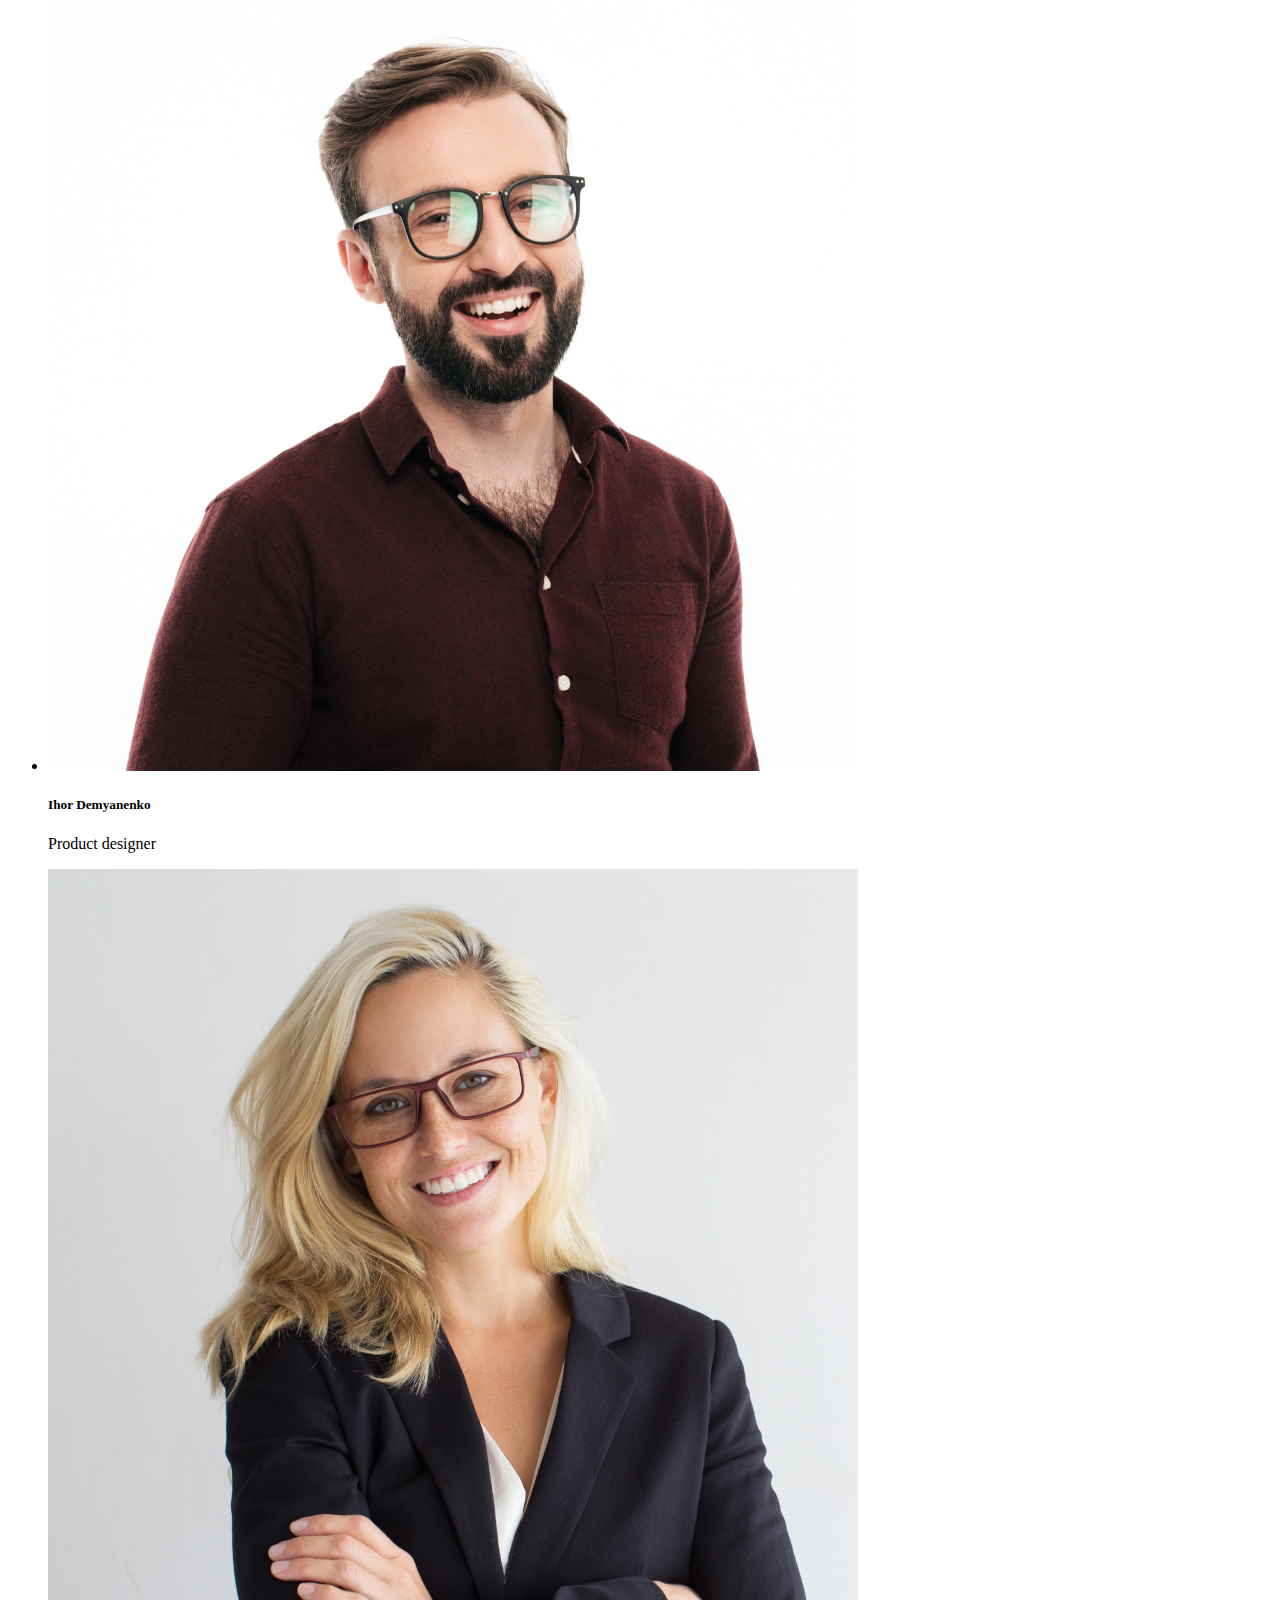
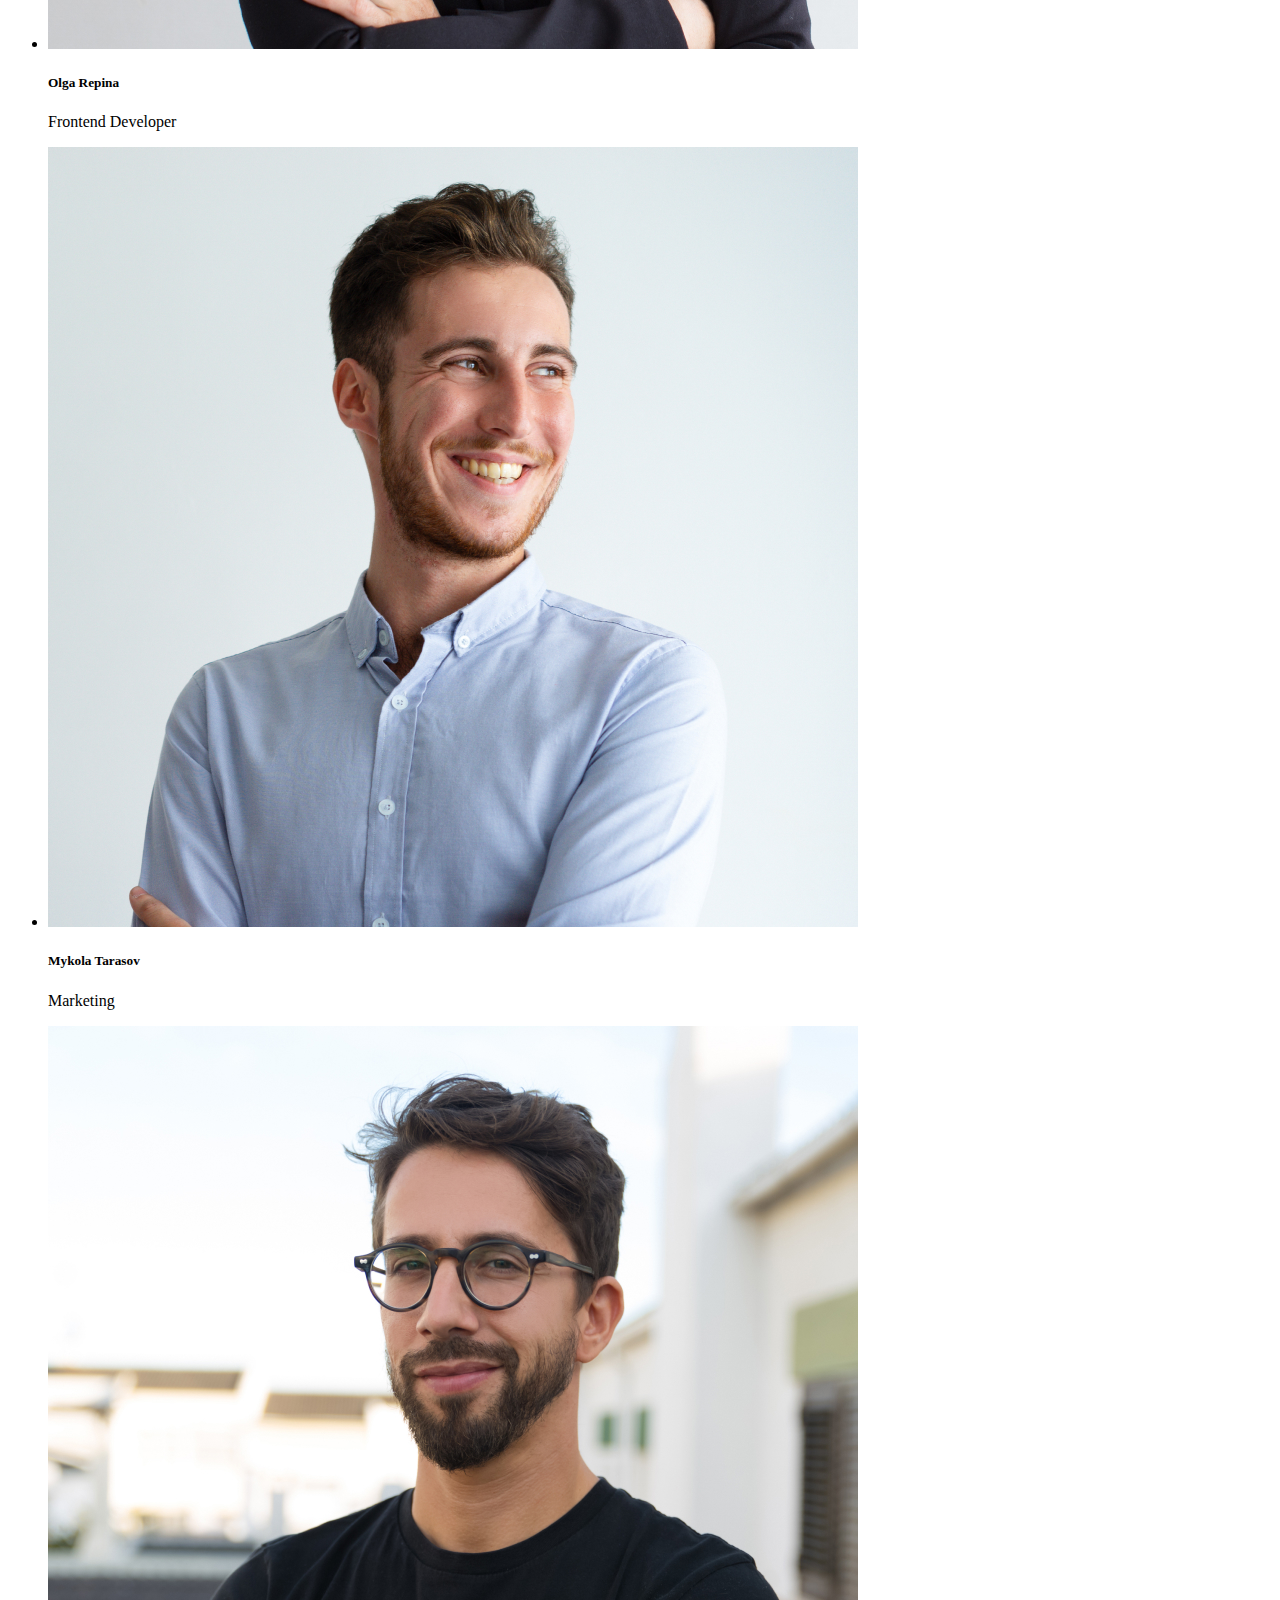
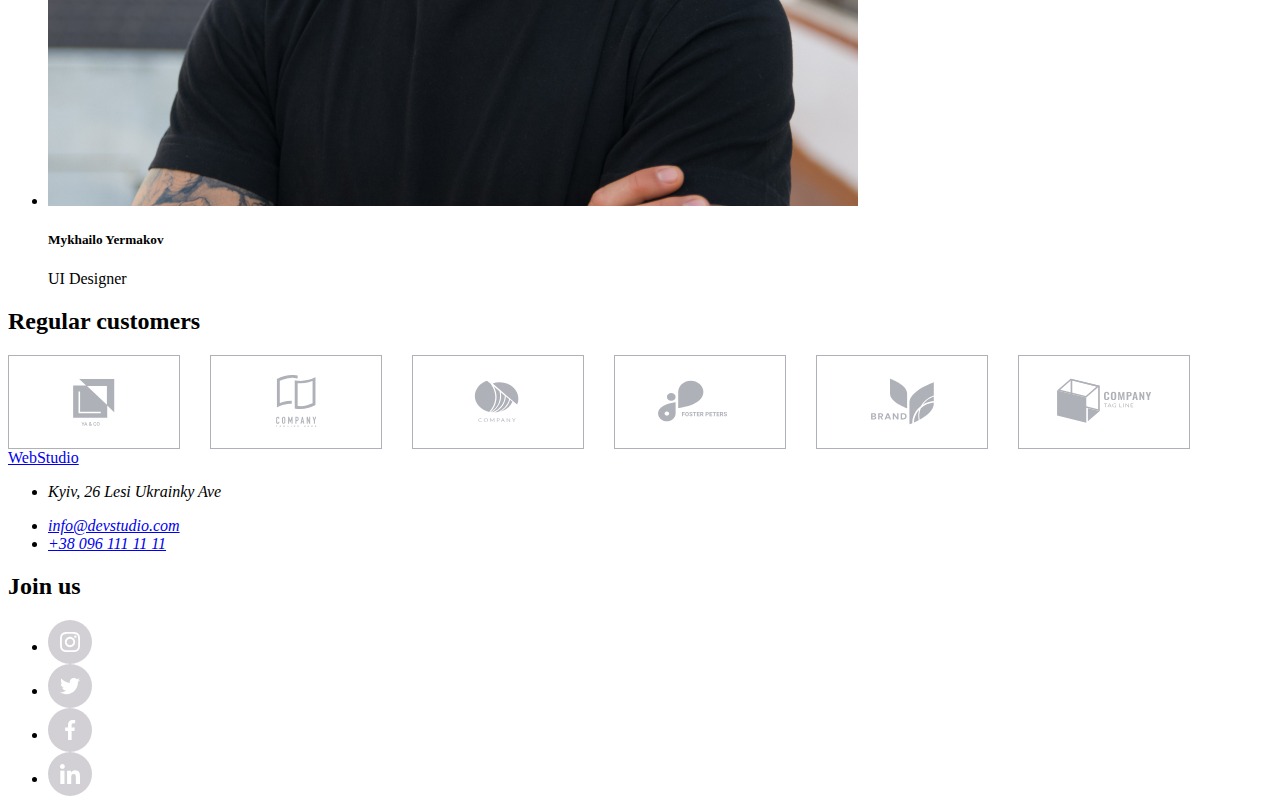
==== commit 51d8237e: "button fix" ====
--- a/index.html
+++ b/index.html
@@ -29,7 +29,7 @@
     <main>
         <section>
             <h1>Effective solutions for your business</h1>
-            <button type="button">Order a service</button>
+            <button type="button" data-modal-open>Order a service</button>
         </section>
         <section>
             <h2 hidden>section title</h2>
@@ -146,8 +146,53 @@
                             <use href="./icons-defs.svg#icon-linkedin"></use>
                         </svg></a></li>
             </ul>
+            </dv>
+    </footer>
+    <div class="backdrop is-hidden" data-modal>
+
+        <div class="modal">
+            <button class="btn" data-modal-close>Close</button>
+
+            <h3 class="form-header">Leave your details we will call you back</h3>
+            <form action="#" class="form">
+                <div class="form-group"><label for="name">name</label>
+                    <input type="text" id="name" name="name" />
+                    <svg class="input-icon" width="18" height="18">
+                        <use href="./icons-defs.svg#icon-person"></use>
+                    </svg>
+                </div>
+                <div class="form-group"><label for="phone">phone</label>
+                    <input type="tel" id="phone" name="phone" />
+                    <svg class="input-icon" width="18" height="18">
+                        <use href="./icons-defs.svg#icon-phone"></use>
+                    </svg>
+                </div>
+                <div class="form-group"><label for="email">email</label>
+                    <input type="email" id="email" name="email" />
+                    <svg class="input-icon" width="18" height="18">
+                        <use href="./icons-defs.svg#icon-email"></use>
+                    </svg>
+                </div>
+                <div class="form-group"><label for="comment">comment</label>
+                    <textarea name="comment" id="comment" rows="5" placeholder="Type your text"></textarea>
+                </div>
+                <label class="form-acception">
+                    <input type="checkbox" name="accept" class="form-acception__check" />
+                
+                    <span class="form-acception__icon"></span>
+                
+                    I agree with newsletters and accept
+                    <a href="/"> Contract terms </a>
+                </label>
+                <button class="button" type="submit">submit</button>
+
+            </form>
+
+
         </div>
-    </footer>
+
+    </div>
+    <script src="/js/modal.js"></script>
 </body>
 
 </html>--- a/styles.CSS
+++ b/styles.CSS
@@ -5,3 +5,102 @@
 --footer-background: #2F303A;
 --section-background: #F5F4FA;
 } 
+.social-link{
+    background-color: rgba(166, 161, 171, 0.5);
+    border-radius: 50%;
+    width: 44px;
+    height: 44px;
+    display: flex;
+    justify-content: center;
+    align-items: center;
+}
+.social-link:hover{
+    background-color: #2196F3;
+}
+.social-icon{
+    fill: white;
+}
+.clients{
+    list-style: none;
+    margin: 0;
+    padding: 0;
+    display: flex;
+    gap: 30px;
+}
+.client-link{
+    width: 170px;
+    height: 92px;
+    border: solid 1px #AFB1B8;
+    display: flex;
+    flex-direction: row;
+    align-items: center;
+    justify-content: center;
+}
+.client-icon{
+    fill: #AFB1B8;
+}
+.client-link:hover{
+    border: solid 1px var(--excent-color);
+}
+.client-link:hover .client-icon{
+    fill: var(--excent-color);
+}
+.backdrop {
+    position: fixed;
+    top: 0;
+    left: 0;
+    width: 100%;
+    height: 100%;
+    background-color: rgba(0, 0, 0, 0.5);
+    opacity: 1;
+}
+
+
+.backdrop.is-hidden {
+    opacity: 0;
+    pointer-events: none;
+}
+
+.no-scroll {
+    overflow: hidden;
+}
+
+.modal {
+    position: absolute;
+    top: 50%;
+    left: 50%;
+    padding: 40px;
+    width: 528px;
+    height: 581px;
+    min-width: 400px;
+    min-height: 300px;
+    padding: 15px;
+    background-color: white;
+    transform: translate(-50%, -50%);
+}
+.close-button-icon{
+    display: block;
+    fill: black;
+}
+.btn{
+    position: absolute;
+    top: 8px;
+    right: 8px;
+    border-radius: 50%;
+    border: 1px solid rgba(0, 0, 0, .1);
+    background-color: white;
+    padding: 0;
+    cursor: pointer;
+}
+.form-header{
+    margin-bottom: 12px;
+    font-size: 20px;
+    text-align: center;
+}
+.form-group{
+    position: relative;
+    margin: 0;
+}
+.form-group input{
+    margin-bottom: ;
+}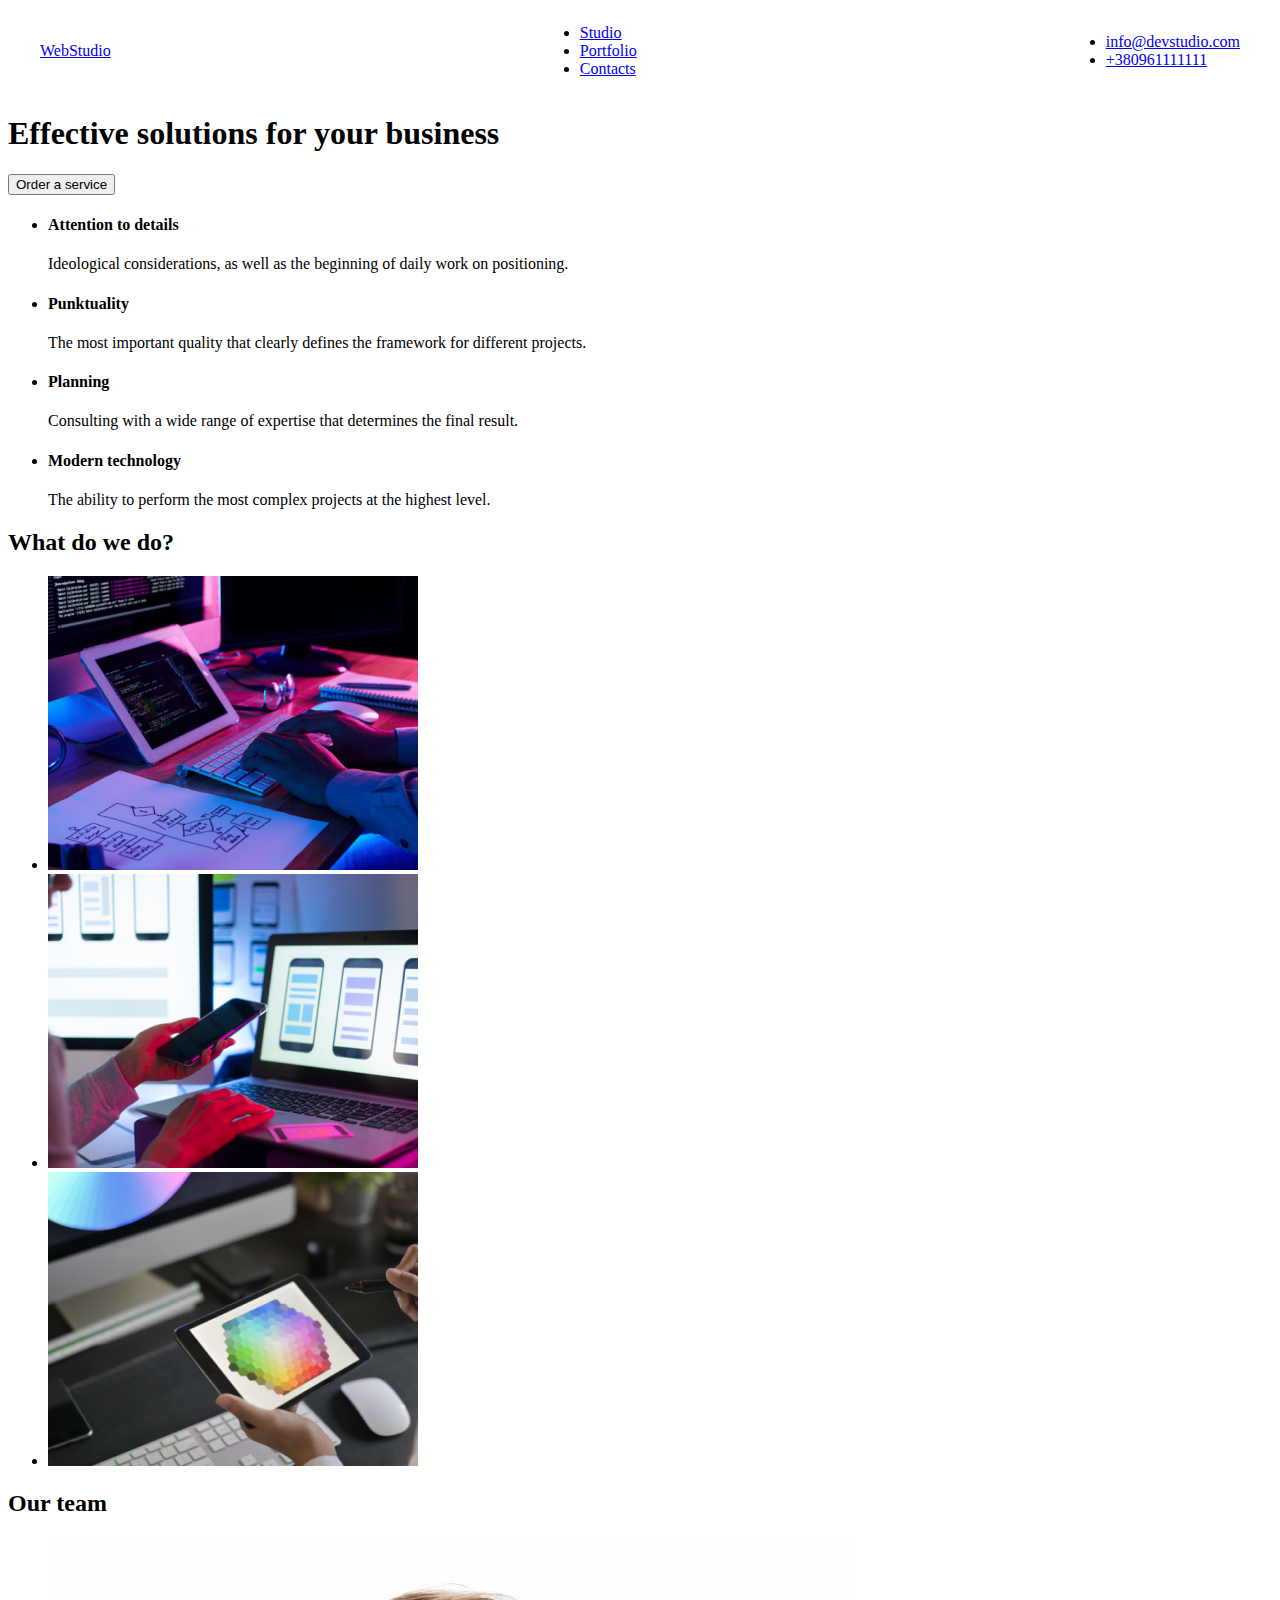
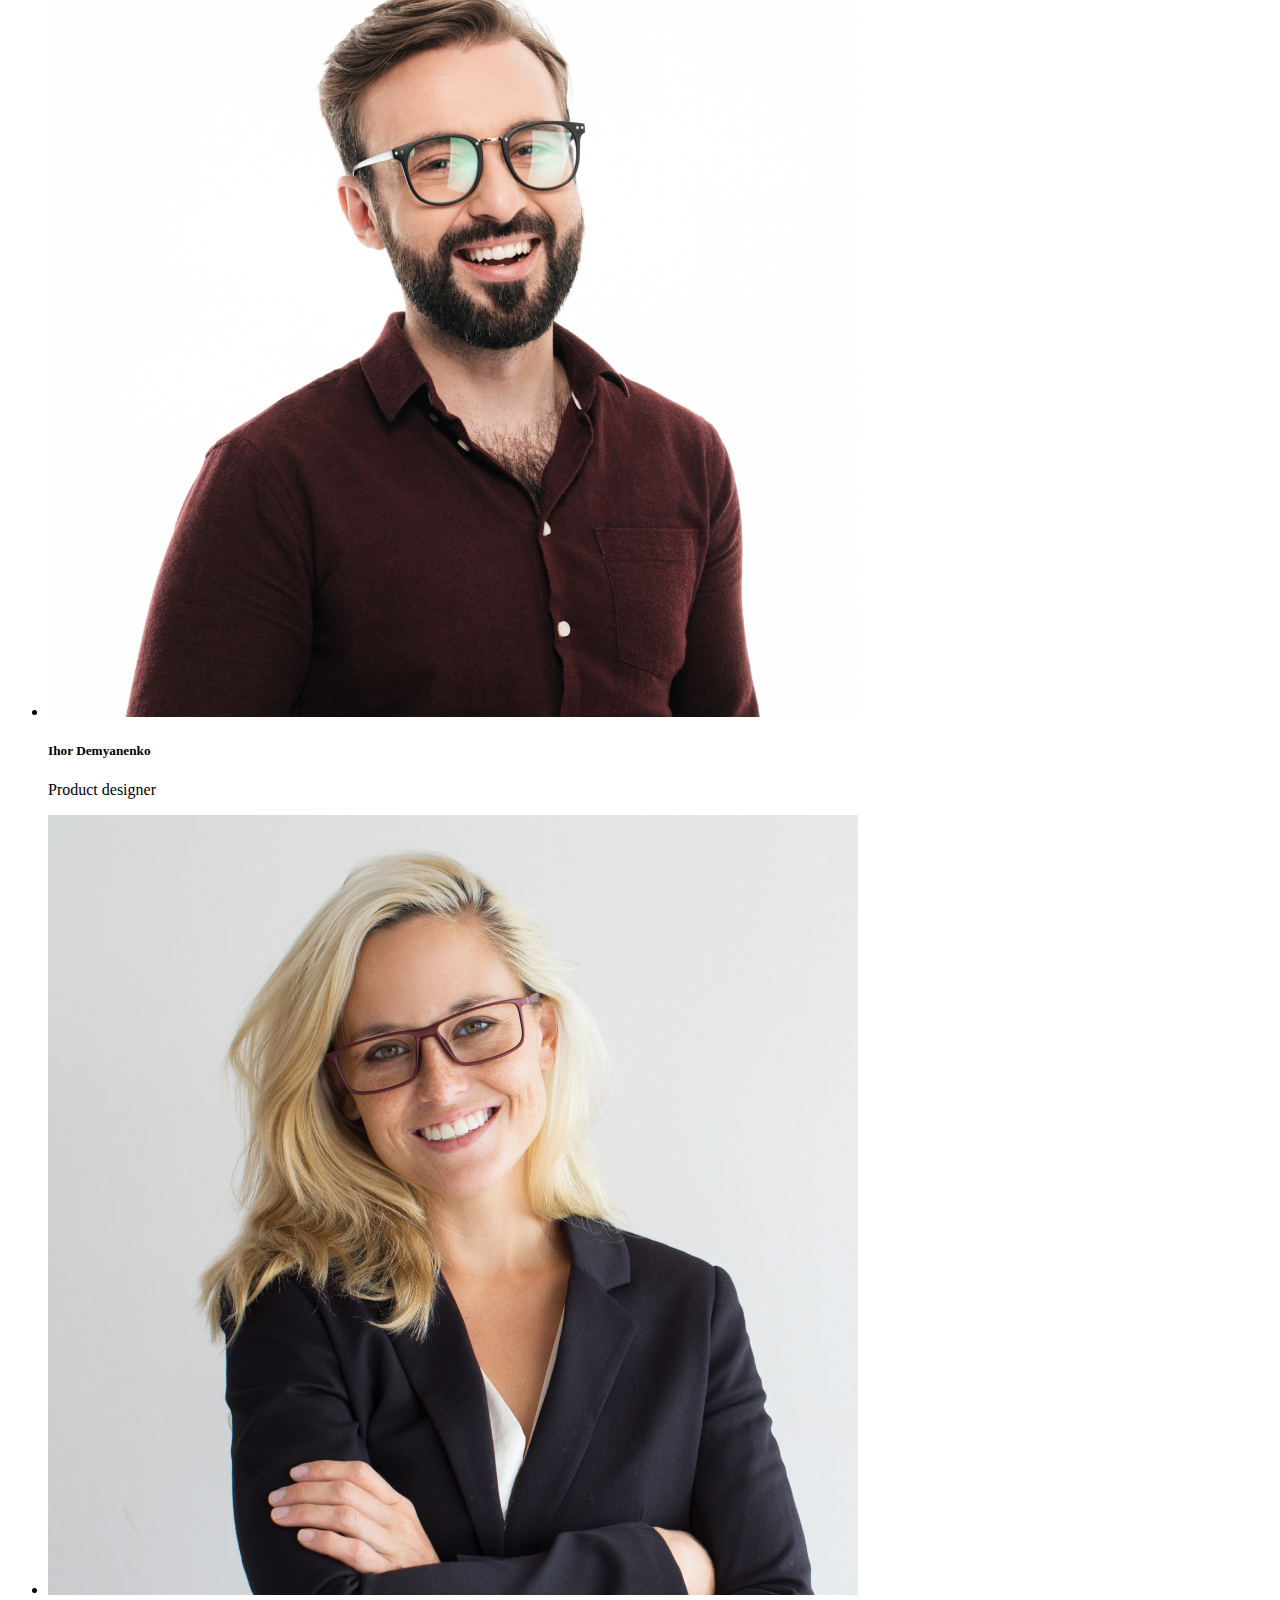
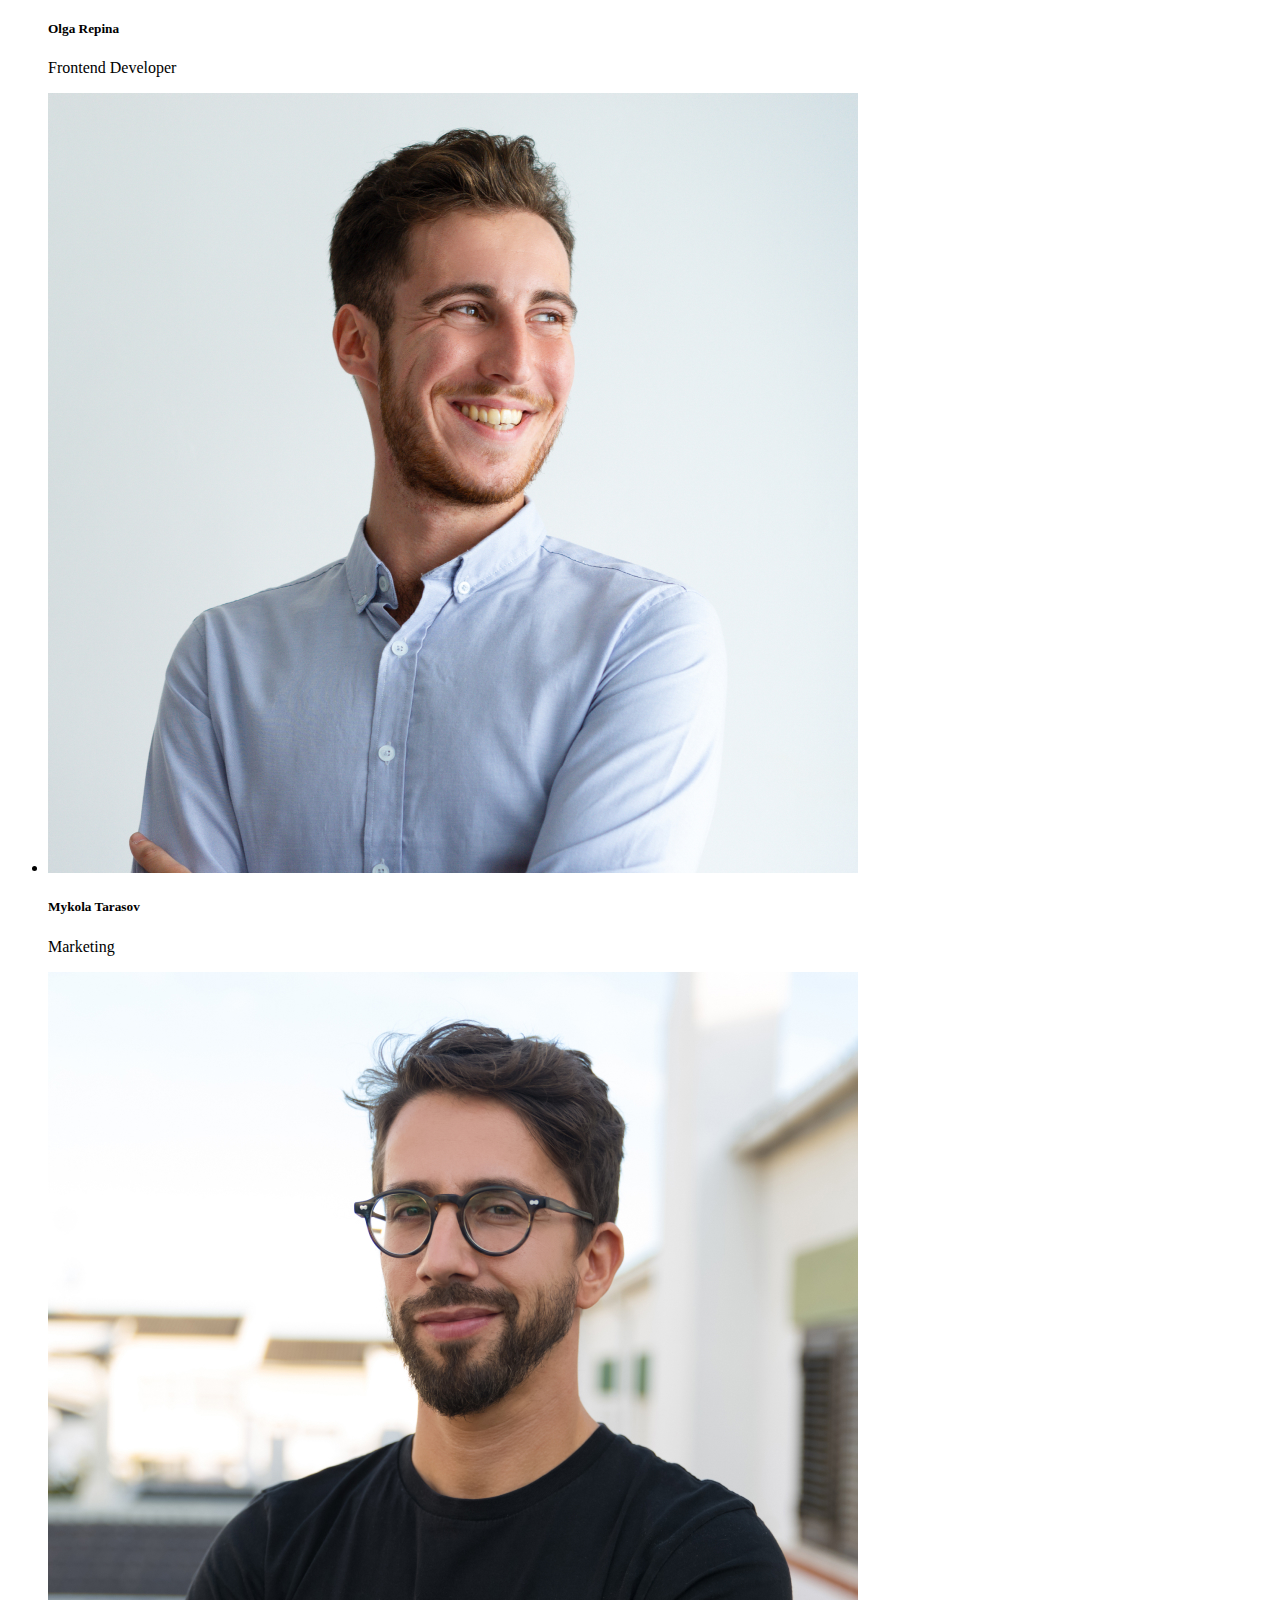
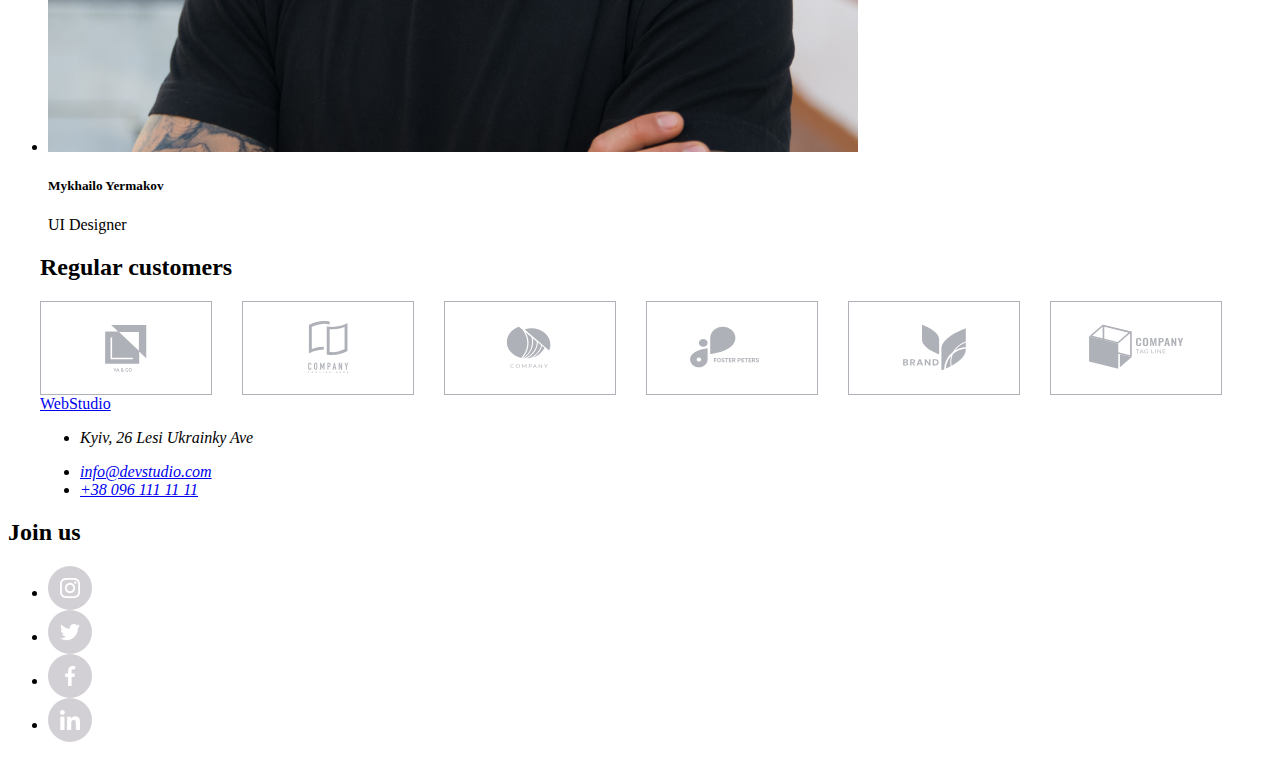
==== commit c9d29eb5: "header-fix" ====
--- a/index.html
+++ b/index.html
@@ -12,10 +12,11 @@
 </head>
 
 <body>
-    <header>
+    <header class="page-header">
+        <div class="container">
         <a href="index.html">WebStudio</a>
         <nav>
-            <ul>
+            <ul class="header-list">
                 <li><a href="#">Studio</a></li>
                 <li><a href="#">Portfolio</a></li>
                 <li><a href="#">Contacts</a></li>
@@ -25,6 +26,7 @@
             <li><a href="#">info@devstudio.com</a></li>
             <li><a href="#">+380961111111</a></li>
         </ul>
+        </div>
     </header>
     <main>
         <section>
--- a/styles.CSS
+++ b/styles.CSS
@@ -5,6 +5,18 @@
 --footer-background: #2F303A;
 --section-background: #F5F4FA;
 } 
+.container{
+    width: 1200px;
+    padding-left: 15px;
+    padding-right: 15px;
+    margin: 0 auto;
+}
+.page-header>.container{
+    display: flex;
+    align-items: center;
+    justify-content: space-between;
+    /* gap: 500px; */
+}
 .social-link{
     background-color: rgba(166, 161, 171, 0.5);
     border-radius: 50%;
@@ -103,4 +115,4 @@
 }
 .form-group input{
     margin-bottom: ;
-}+}
